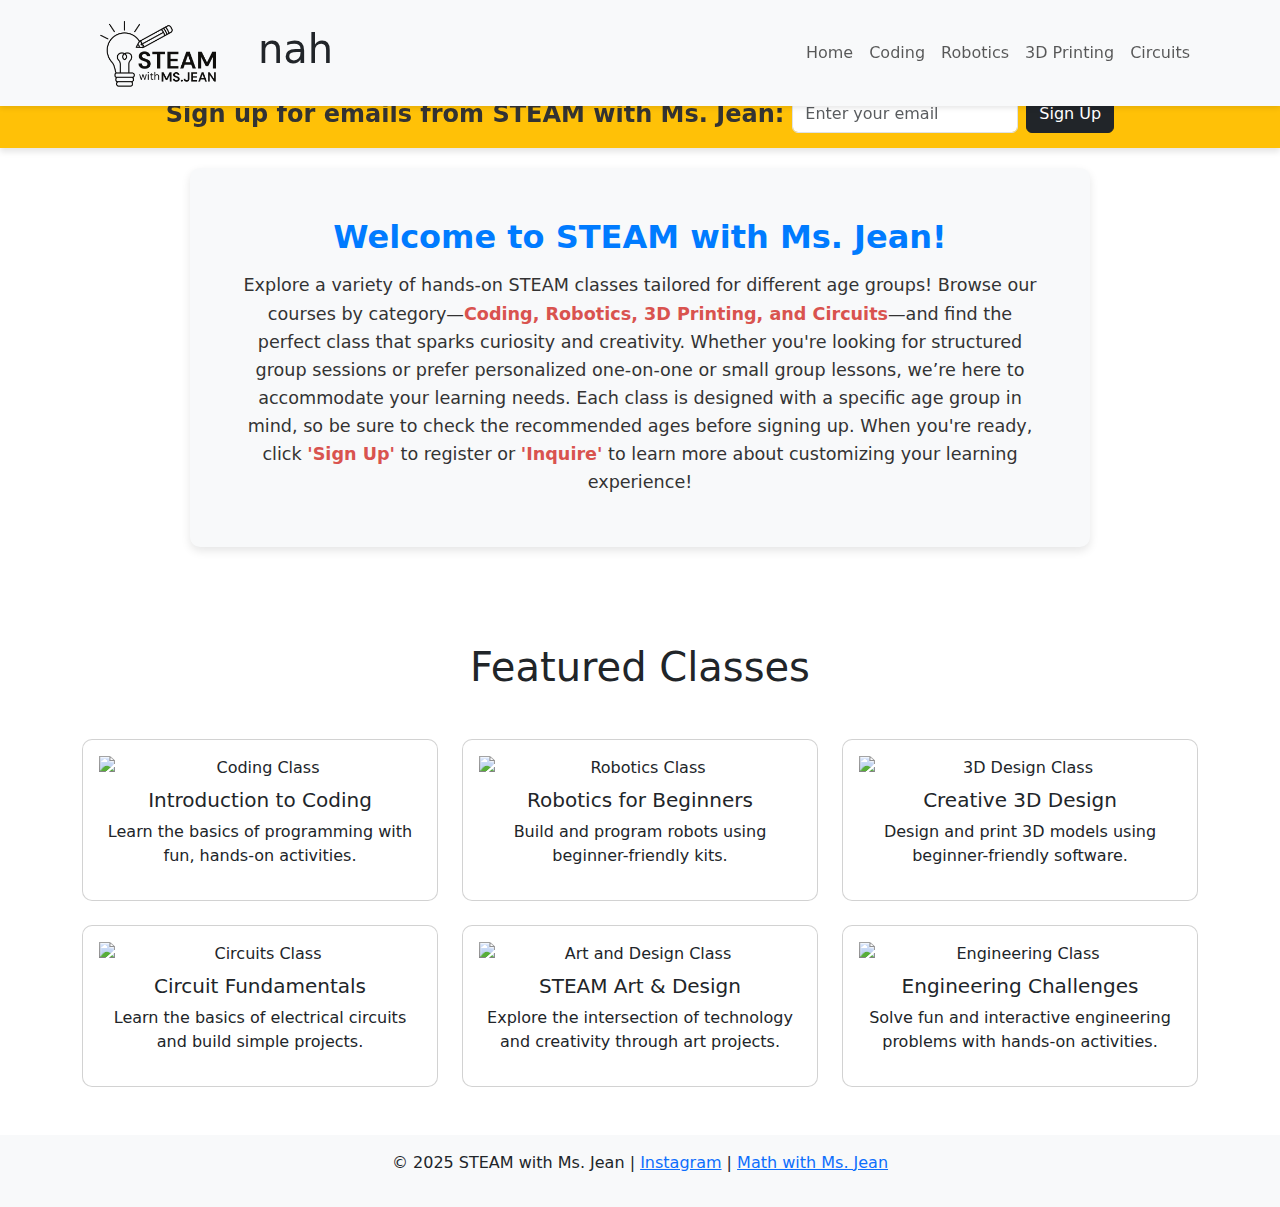
==== index.html @ 0a2242c1 "Update index.html" ====
<!DOCTYPE html>
<html lang="en">
<head>
    <meta charset="UTF-8">
    <meta name="viewport" content="width=device-width, initial-scale=1.0">
    <title>STEAM with Ms. Jean</title>
    <link href="https://cdn.jsdelivr.net/npm/bootstrap@5.3.3/dist/css/bootstrap.min.css" rel="stylesheet">
    <link rel="stylesheet" href="style.css">
    <script src="https://code.jquery.com/jquery-3.6.0.min.js"></script>
    
    <style>
        .card { height: 100%; display: flex; flex-direction: column; cursor: pointer; }
        .card img { max-height: 200px; object-fit: cover; }
        .popup-overlay { display: none; position: fixed; top: 0; left: 0; width: 100%; height: 100%; background: rgba(0,0,0,0.5); z-index: 9; }
        .popup { display: none; position: fixed; top: 50%; left: 50%; transform: translate(-50%, -50%); background: white; padding: 20px; box-shadow: 0px 0px 10px rgba(0,0,0,0.5); z-index: 10; width: 80%; max-width: 500px; }
        .popup-content { text-align: center; }
        .close { cursor: pointer; float: right; font-size: 20px; font-weight: bold; }
    </style>
</head>
<body>
    <!-- Navbar -->
    <nav class="navbar navbar-expand-lg navbar-light bg-light fixed-top">
        <div class="container">
            <a class="navbar-brand" href="index.html">
                <img src="logo.png" alt="STEAM with Ms. Jean" height="80">
            </a>
            <h1> nah </h1>
            <button class="navbar-toggler" type="button" data-bs-toggle="collapse" data-bs-target="#navbarNav">
                <span class="navbar-toggler-icon"></span>
            </button>
            <div class="collapse navbar-collapse" id="navbarNav">
                <ul class="navbar-nav ms-auto">
                    <li class="nav-item"><a class="nav-link" href="index.html">Home</a></li>
                    <li class="nav-item"><a class="nav-link" href="coding.html">Coding</a></li>
                    <li class="nav-item"><a class="nav-link" href="robotics.html">Robotics</a></li>
                    <li class="nav-item"><a class="nav-link" href="3dprinting.html">3D Printing</a></li>
                    <li class="nav-item"><a class="nav-link" href="circuits.html">Circuits</a></li>
                </ul>
            </div>
        </div>
    </nav>

    <!-- Email Signup Section (Fixed Below Navbar) -->
    <section class="email-signup">
        <form class="d-flex align-items-center justify-content-center" id="email-signup-form">
            <label for="email-signup" class="me-2 fw-bold fs-4">
                Sign up for emails from STEAM with Ms. Jean:
            </label>
            <input type="email" id="email-signup" name="email" class="form-control w-auto" placeholder="Enter your email" required>
            <button type="submit" class="btn btn-dark ms-2">Sign Up</button>
        </form>
    </section>


    <!-- Success Popup -->
    <div id="success-popup-overlay" class="success-popup-overlay" onclick="closeSuccessPopup()"></div>
    <div id="success-popup" class="success-popup">
        <span class="close" onclick="closeSuccessPopup()">&times;</span>
        <h2>Thank You!</h2>
        <p>You have successfully signed up to our email list!</p>
        <button class="btn btn-primary" onclick="closeSuccessPopup()">Close</button>
    </div>

    <script>
        document.getElementById("email-signup-form").addEventListener("submit", function(event) {
            event.preventDefault(); // Prevents the form from redirecting
            var email = document.getElementById("email-signup").value;
            
            fetch('https://script.google.com/macros/s/AKfycbwrTjbBJKhfca2lsmi0JwTYfwfTXOrFAAmuNQgxgPabuln7SYSpmkucAtiOa11euy8/exec', {
                method: 'POST',
                headers: { 'Content-Type': 'application/x-www-form-urlencoded' },
                body: 'email=' + encodeURIComponent(email)
            }).then(response => {
                if (response.ok) {
                    document.getElementById("success-popup-overlay").style.display = "block";
                    document.getElementById("success-popup").style.display = "block";
                }
            }).catch(error => console.error('Error:', error));
        });
        
        function closeSuccessPopup() {
            document.getElementById("success-popup").style.display = "none";
            document.getElementById("success-popup-overlay").style.display = "none";
        }
    </script>

    <!-- Landing Page Description -->
    <section class="landing-description container mt-5">
        <div class="text-center">
            <h2>Welcome to STEAM with Ms. Jean!</h2>
            <p>
                Explore a variety of hands-on STEAM classes tailored for different age groups! Browse our courses by category—<strong>Coding, Robotics, 3D Printing, and Circuits</strong>—and find the perfect class that sparks curiosity and creativity. Whether you're looking for structured group sessions or prefer personalized one-on-one or small group lessons, we’re here to accommodate your learning needs. Each class is designed with a specific age group in mind, so be sure to check the recommended ages before signing up. When you're ready, click <strong>'Sign Up'</strong> to register or <strong>'Inquire'</strong> to learn more about customizing your learning experience!
            </p>
        </div>
    </section>


    <!-- Page Title -->
    <section class="container mt-5 pt-5">
        <h1 class="text-center mb-4">Featured Classes</h1>
    </section>


    
    <!-- Class Grid -->
    <section class="container my-5">
        <div class="row g-4">
            <div class="col-md-4 col-sm-6" onclick="openPopup('Introduction to Coding', 'This is more detailed description of the class. Learn the basics of programming in Python with fun, hands-on projects.')">
                <div class="card p-3 text-center">
                    <img src="https://cms-assets.themuse.com/media/lead/01212022-1047259374-coding-classes_scanrail.jpg" class="img-fluid" alt="Coding Class">
                    <h5 class="mt-2">Introduction to Coding</h5>
                    <p>Learn the basics of programming with fun, hands-on activities.</p>
                </div>
            </div>
            <div class="col-md-4 col-sm-6" onclick="openPopup('Robotics for Beginners', 'Build and program robots using beginner-friendly kits.')">
                <div class="card p-3 text-center">
                    <img src="https://encrypted-tbn0.gstatic.com/images?q=tbn:ANd9GcSp_hdcTrM_BbZnil28zVMTRcQUG91WDv8ylg&s" class="img-fluid" alt="Robotics Class">
                    <h5 class="mt-2">Robotics for Beginners</h5>
                    <p>Build and program robots using beginner-friendly kits.</p>
                </div>
            </div>
            <div class="col-md-4 col-sm-6" onclick="openPopup('Creative 3D Design', 'Design and print 3D models using beginner-friendly software.')">
                <div class="card p-3 text-center">
                    <img src="https://vivaldi.com/wp-content/uploads/2017/06/ndc-workshop-3d.jpg" class="img-fluid" alt="3D Design Class">
                    <h5 class="mt-2">Creative 3D Design</h5>
                    <p>Design and print 3D models using beginner-friendly software.</p>
                </div>
            </div>
            <div class="col-md-4 col-sm-6" onclick="openPopup('Circuit Fundamentals', 'Learn the basics of electrical circuits and build simple projects.')">
                <div class="card p-3 text-center">
                    <img src="https://cdn.britannica.com/42/100742-004-9C5F5E40.jpg" class="img-fluid" alt="Circuits Class">
                    <h5 class="mt-2">Circuit Fundamentals</h5>
                    <p>Learn the basics of electrical circuits and build simple projects.</p>
                </div>
            </div>
            <div class="col-md-4 col-sm-6" onclick="openPopup('STEAM Art & Design', 'Explore the intersection of technology and creativity through art projects.')">
                <div class="card p-3 text-center">
                    <img src="https://innovationkidslab.com/wp-content/uploads/2015/04/artbot_fb_sm_size.jpg" class="img-fluid" alt="Art and Design Class">
                    <h5 class="mt-2">STEAM Art & Design</h5>
                    <p>Explore the intersection of technology and creativity through art projects.</p>
                </div>
            </div>
            <div class="col-md-4 col-sm-6" onclick="openPopup('Engineering Challenges', 'Solve fun and interactive engineering problems with hands-on activities.')">
                <div class="card p-3 text-center">
                    <img src="https://cambridgedaymediafiles.s3.amazonaws.com/public_html/wp-content/uploads/2018/09/27175850/090118i-Engineering-is-Elementary.jpg" class="img-fluid" alt="Engineering Class">
                    <h5 class="mt-2">Engineering Challenges</h5>
                    <p>Solve fun and interactive engineering problems with hands-on activities.</p>
                </div>
            </div>
        </div>
    </section>
    <!-- Footer -->
    <footer class="text-center py-3 bg-light">
        <p>&copy; 2025 STEAM with Ms. Jean | <a href="https://www.instagram.com/mathwithmsjean/">Instagram</a> | <a href="https://mathwithmsjean.org">Math with Ms. Jean</a></p>
    </footer>
    
    <!-- Class Details Popup -->
    <div id="class-popup-overlay" class="popup-overlay" onclick="closePopup()"></div>
    <div id="class-popup" class="popup">
        <span class="close" onclick="closePopup()">&times;</span>
        <h2 id="popup-title"></h2>
        <p id="popup-description"></p>
        <button class="btn btn-primary" onclick="window.location.href='signup.html'">Sign Up</button>
    </div>

    <script src="script.js"></script>

</body>
</html>
---- style.css ----
/* ========================= */
/* GLOBAL STYLES */
/* ========================= */

/* Ensure content is pushed down below navbar */
body {
    padding-top: 100px; /* Adjust based on navbar height */
}

/* ========================= */
/* NAVBAR */
/* ========================= */

.navbar-brand img {
    max-height: 80px; /* Adjust logo size as needed */
    width: auto;
}

/* ========================= */
/* BUTTON STYLES */
/* ========================= */

.btn-primary {
    background-color: #007bff;
    border: none;
}

.btn-primary:hover {
    background-color: #0056b3;
}

/* ========================= */
/* CARD STYLES */
/* ========================= */

.card {
    border-radius: 10px;
}

/* ========================= */
/* EMAIL SIGNUP POPUP */
/* ========================= */

/* Hide success popup by default */
.success-popup-overlay,
.success-popup {
    display: none;
}

/* Overlay background */
.success-popup-overlay {
    position: fixed;
    top: 0;
    left: 0;
    width: 100%;
    height: 100%;
    background: rgba(0, 0, 0, 0.5);
    z-index: 999;
}

/* Popup window */
.success-popup {
    position: fixed;
    top: 50%;
    left: 50%;
    transform: translate(-50%, -50%);
    background: #fff;
    padding: 20px;
    border-radius: 8px;
    z-index: 1000;
    box-shadow: 0 2px 10px rgba(0, 0, 0, 0.1);
    text-align: center; /* Centers text content */
}

/* Center "Close" button */
.success-popup button {
    display: block;
    margin: 10px auto;
}

/* ========================= */
/* FIXED NAVBAR */
/* ========================= */

.navbar {
    position: fixed;
    top: 0;
    left: 0;
    width: 100%;
    z-index: 1050; /* Higher z-index to stay above everything */
    background: #fff; /* Ensures navbar is visible */
    box-shadow: 0px 2px 5px rgba(0, 0, 0, 0.1); /* Subtle shadow */
}

/* ========================= */
/* FIXED EMAIL SIGNUP BAND BELOW NAVBAR */
/* ========================= */

.email-signup {
    position: fixed;
    top: 80px; /* Adjust based on navbar height */
    left: 0;
    width: 100%;
    background: #ffc107; /* Bootstrap warning yellow */
    color: #333;
    text-align: center;
    padding: 15px 0; /* Adjust padding for better spacing */
    z-index: 1040; /* Slightly lower than navbar */
    box-shadow: 0px 4px 6px rgba(0, 0, 0, 0.1); /* Light shadow for depth */
}

/* Ensure content does not get hidden behind navbar and email band */
body {
    padding-top: 120px; /* Adjust this to fit both the navbar and signup band */
}



/* ========================= */
/* CLASS DETAILS POPUP */
/* ========================= */

/* Hide popups by default */
.popup-overlay {
    display: none;
    position: fixed;
    top: 0;
    left: 0;
    width: 100%;
    height: 100%;
    background: rgba(0, 0, 0, 0.5);
    z-index: 999;
}

/* Popup container */
.popup {
    display: none;
    position: fixed;
    top: 50%;
    left: 50%;
    transform: translate(-50%, -50%);
    background: white;
    padding: 30px;
    border-radius: 10px;
    z-index: 1000;
    box-shadow: 0px 5px 15px rgba(0, 0, 0, 0.3);
    width: 80%;
    max-width: 600px;
    text-align: center;
}

/* Popup heading */
.popup h2 {
    margin-bottom: 15px;
}

/* Popup paragraphs */
.popup p {
    margin-bottom: 20px;
}

/* Popup close button */
.popup .close {
    position: absolute;
    top: 10px;
    right: 15px;
    font-size: 24px;
    cursor: pointer;
}

/* ========================= */
/* LANDING PAGE DESCRIPTION */
/* ========================= */

.landing-description {
    background: #f8f9fa; /* Light gray background for subtle contrast */
    padding: 50px 20px; /* Adds space around the content */
    border-radius: 10px; /* Rounded corners for a softer look */
    box-shadow: 0 4px 10px rgba(0, 0, 0, 0.1); /* Light shadow for depth */
    text-align: center; /* Centers the text */
    max-width: 900px; /* Prevents it from getting too wide */
    margin: 0 auto; /* Centers it horizontally */
}

.landing-description h2 {
    font-size: 2rem; /* Larger and more prominent heading */
    font-weight: bold;
    color: #007bff; /* Bootstrap primary blue */
    margin-bottom: 15px; /* Adds spacing between title and paragraph */
}

.landing-description p {
    font-size: 1.1rem; /* Slightly larger text for readability */
    color: #333; /* Darker text for better contrast */
    line-height: 1.6; /* Increases spacing between lines */
    max-width: 800px; /* Restricts width for better readability */
    margin: 0 auto; /* Centers paragraph inside the container */
}

/* Highlighted Words */
.landing-description strong {
    color: #d9534f; /* Bootstrap 'danger' red for emphasis */
}
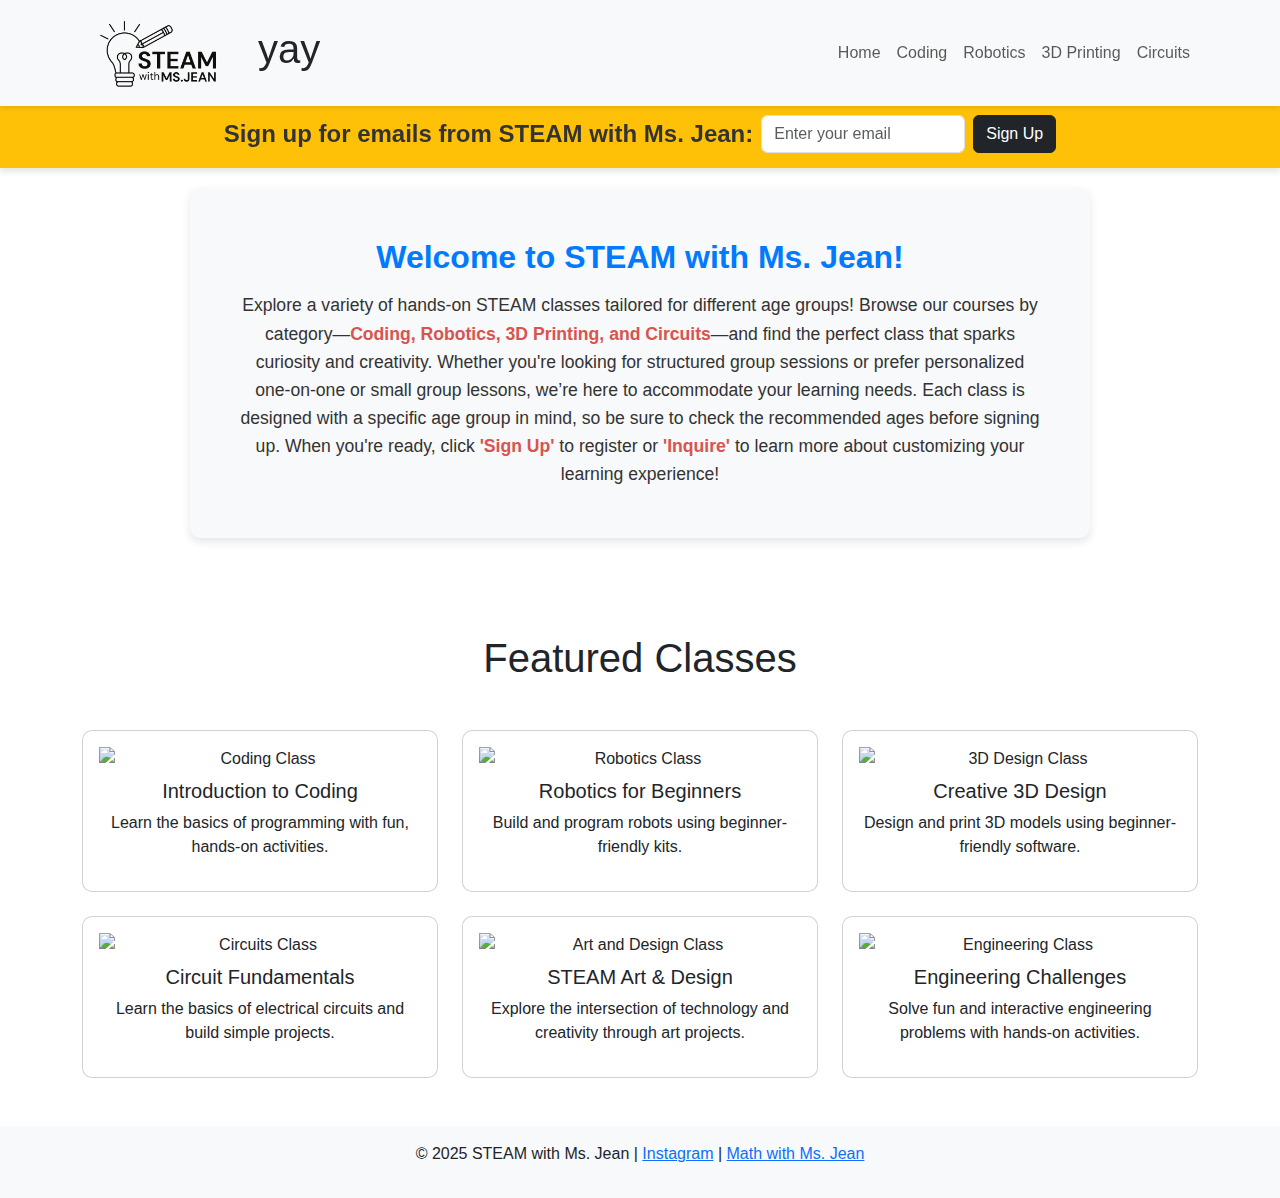
==== commit 6bd17a6b: "Update index.html" ====
--- a/index.html
+++ b/index.html
@@ -7,15 +7,6 @@
     <link href="https://cdn.jsdelivr.net/npm/bootstrap@5.3.3/dist/css/bootstrap.min.css" rel="stylesheet">
     <link rel="stylesheet" href="style.css">
     <script src="https://code.jquery.com/jquery-3.6.0.min.js"></script>
-    
-    <style>
-        .card { height: 100%; display: flex; flex-direction: column; cursor: pointer; }
-        .card img { max-height: 200px; object-fit: cover; }
-        .popup-overlay { display: none; position: fixed; top: 0; left: 0; width: 100%; height: 100%; background: rgba(0,0,0,0.5); z-index: 9; }
-        .popup { display: none; position: fixed; top: 50%; left: 50%; transform: translate(-50%, -50%); background: white; padding: 20px; box-shadow: 0px 0px 10px rgba(0,0,0,0.5); z-index: 10; width: 80%; max-width: 500px; }
-        .popup-content { text-align: center; }
-        .close { cursor: pointer; float: right; font-size: 20px; font-weight: bold; }
-    </style>
 </head>
 <body>
     <!-- Navbar -->
@@ -24,7 +15,7 @@
             <a class="navbar-brand" href="index.html">
                 <img src="logo.png" alt="STEAM with Ms. Jean" height="80">
             </a>
-            <h1> nah </h1>
+            <h1> yay </h1>
             <button class="navbar-toggler" type="button" data-bs-toggle="collapse" data-bs-target="#navbarNav">
                 <span class="navbar-toggler-icon"></span>
             </button>
--- a/style.css
+++ b/style.css
@@ -5,6 +5,7 @@
 /* Ensure content is pushed down below navbar */
 body {
     padding-top: 100px; /* Adjust based on navbar height */
+    font-family: Helvetica;
 }
 
 /* ========================= */
@@ -98,7 +99,7 @@
 
 .email-signup {
     position: fixed;
-    top: 80px; /* Adjust based on navbar height */
+    top: 100px; /* Adjust based on navbar height */
     left: 0;
     width: 100%;
     background: #ffc107; /* Bootstrap warning yellow */
@@ -111,7 +112,7 @@
 
 /* Ensure content does not get hidden behind navbar and email band */
 body {
-    padding-top: 120px; /* Adjust this to fit both the navbar and signup band */
+    padding-top: 140px; /* Adjust this to fit both the navbar and signup band */
 }
 
 
@@ -202,3 +203,58 @@
     color: #d9534f; /* Bootstrap 'danger' red for emphasis */
 }
 
+/* ========================= */
+/* CLASS CARDS */
+/* ========================= */
+
+.card { 
+    height: 100%; 
+    display: flex; 
+    flex-direction: column; 
+    cursor: pointer; 
+}
+
+.card img { 
+    max-height: 200px; 
+    object-fit: cover; 
+}
+
+/* ========================= */
+/* CLASS DETAILS POPUP */
+/* ========================= */
+
+.popup-overlay { 
+    display: none; 
+    position: fixed; 
+    top: 0; 
+    left: 0; 
+    width: 100%; 
+    height: 100%; 
+    background: rgba(0,0,0,0.5); 
+    z-index: 999; 
+}
+
+.popup { 
+    display: none; 
+    position: fixed; 
+    top: 50%; 
+    left: 50%; 
+    transform: translate(-50%, -50%); 
+    background: white; 
+    padding: 20px; 
+    box-shadow: 0px 0px 10px rgba(0,0,0,0.5); 
+    z-index: 1000; 
+    width: 80%; 
+    max-width: 500px; 
+}
+
+.popup-content { 
+    text-align: center; 
+}
+
+.popup .close { 
+    cursor: pointer; 
+    float: right; 
+    font-size: 20px; 
+    font-weight: bold; 
+}
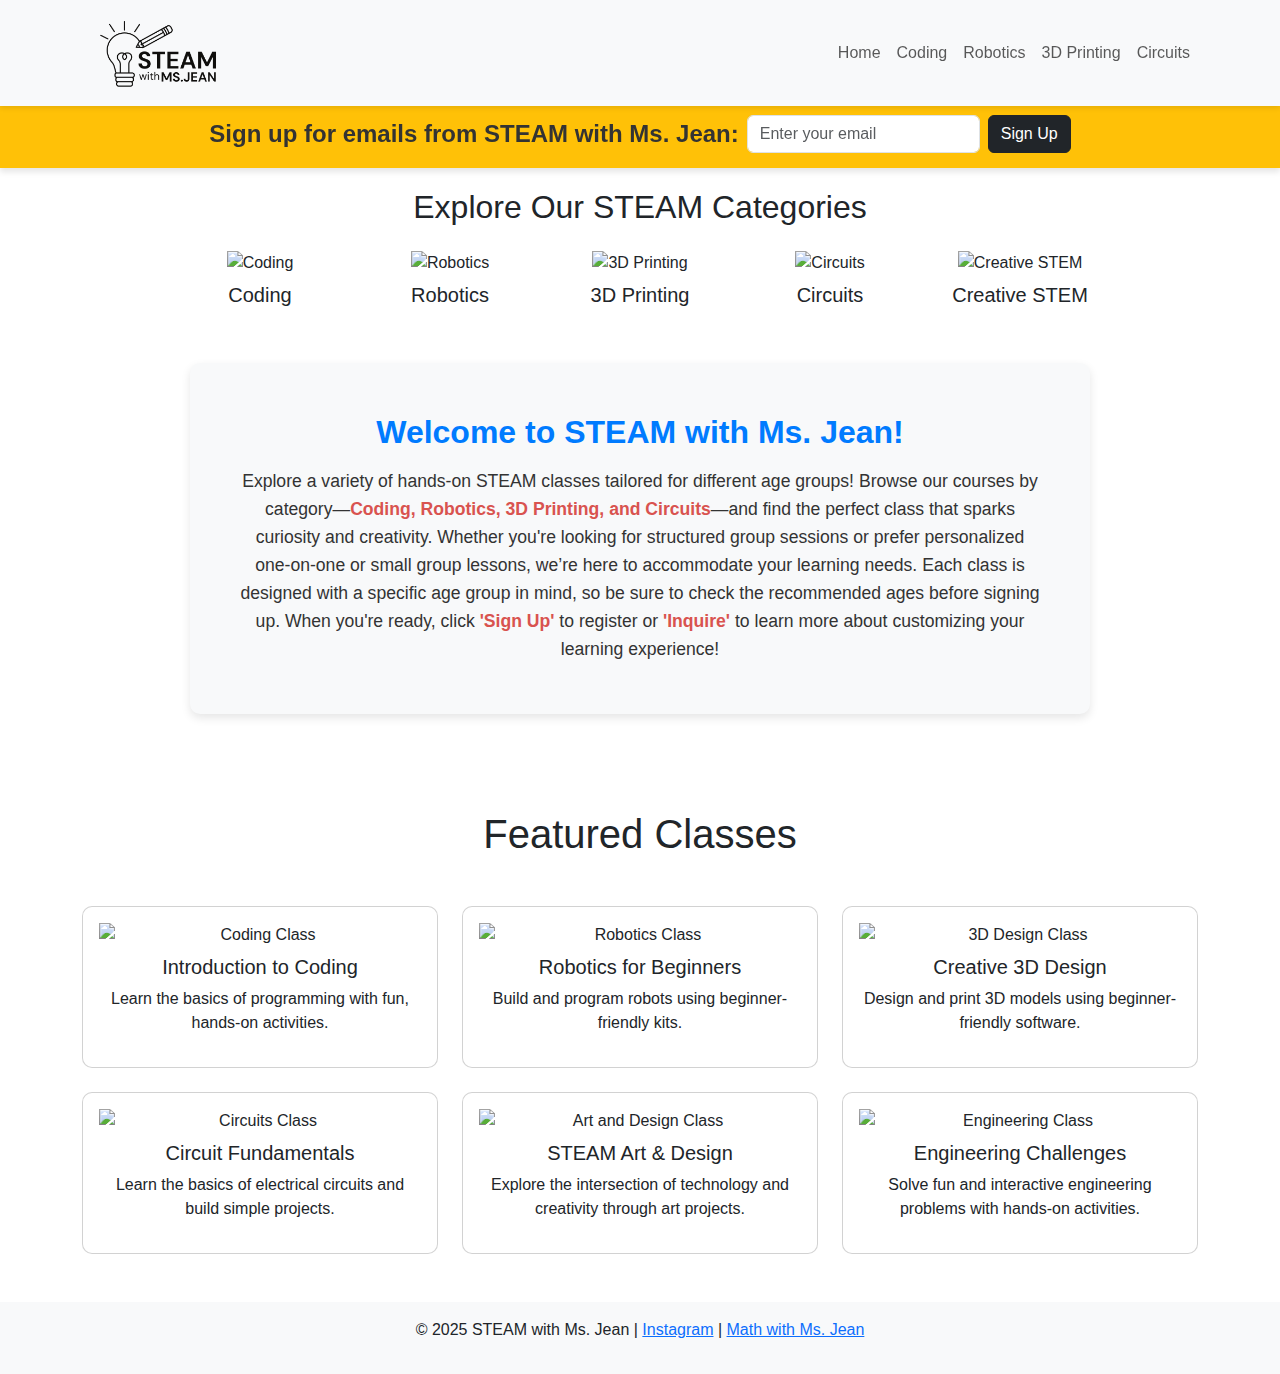
==== commit f5f700b7: "Update index.html" ====
--- a/index.html
+++ b/index.html
@@ -15,7 +15,7 @@
             <a class="navbar-brand" href="index.html">
                 <img src="logo.png" alt="STEAM with Ms. Jean" height="80">
             </a>
-            <h1> yay </h1>
+        
             <button class="navbar-toggler" type="button" data-bs-toggle="collapse" data-bs-target="#navbarNav">
                 <span class="navbar-toggler-icon"></span>
             </button>
@@ -75,6 +75,54 @@
         }
     </script>
 
+    <!-- Featured Categories Section -->
+<section class="container my-5">
+    <h2 class="text-center mb-4">Explore Our STEAM Categories</h2>
+    <div class="row g-4 justify-content-center">
+        <!-- Coding -->
+        <div class="col-md-2 col-sm-6">
+            <div class="category-card text-center">
+                <img src="coding-icon.png" alt="Coding" class="category-icon">
+                <h5 class="mt-2">Coding</h5>
+            </div>
+        </div>
+
+        <!-- Robotics -->
+        <div class="col-md-2 col-sm-6">
+            <div class="category-card text-center">
+                <img src="robotics-icon.png" alt="Robotics" class="category-icon">
+                <h5 class="mt-2">Robotics</h5>
+            </div>
+        </div>
+
+        <!-- 3D Printing -->
+        <div class="col-md-2 col-sm-6">
+            <div class="category-card text-center">
+                <img src="3dprinting-icon.png" alt="3D Printing" class="category-icon">
+                <h5 class="mt-2">3D Printing</h5>
+            </div>
+        </div>
+
+        <!-- Circuits -->
+        <div class="col-md-2 col-sm-6">
+            <div class="category-card text-center">
+                <img src="circuits-icon.png" alt="Circuits" class="category-icon">
+                <h5 class="mt-2">Circuits</h5>
+            </div>
+        </div>
+
+        <!-- Creative STEM -->
+        <div class="col-md-2 col-sm-6">
+            <div class="category-card text-center">
+                <img src="stem-icon.png" alt="Creative STEM" class="category-icon">
+                <h5 class="mt-2">Creative STEM</h5>
+            </div>
+        </div>
+    </div>
+</section>
+
+
+    
     <!-- Landing Page Description -->
     <section class="landing-description container mt-5">
         <div class="text-center">
--- a/style.css
+++ b/style.css
@@ -5,7 +5,8 @@
 /* Ensure content is pushed down below navbar */
 body {
     padding-top: 100px; /* Adjust based on navbar height */
-    font-family: Helvetica;
+    font-family: "Proxima Nova", Helvetica;
+    font-size: 16px;
 }
 
 /* ========================= */
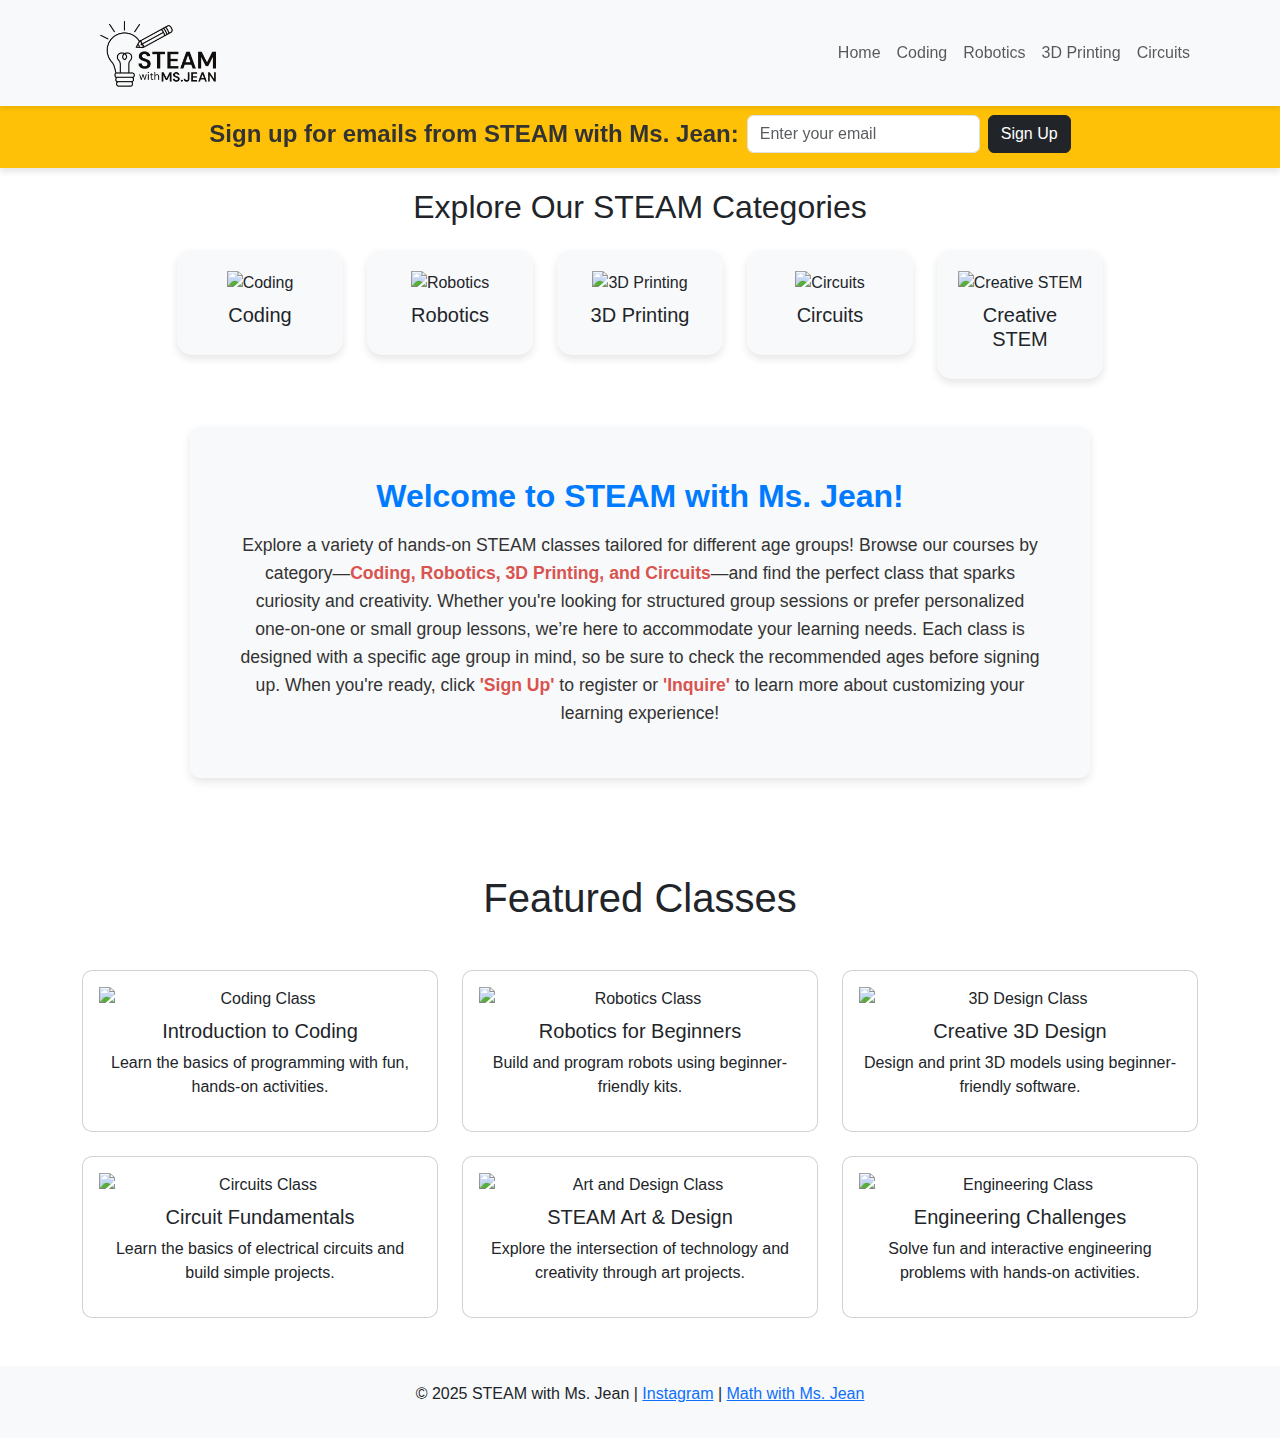
==== commit 498b2b26: "Update index.html" ====
--- a/index.html
+++ b/index.html
@@ -82,7 +82,7 @@
         <!-- Coding -->
         <div class="col-md-2 col-sm-6">
             <div class="category-card text-center">
-                <img src="coding-icon.png" alt="Coding" class="category-icon">
+                <img src="https://cms-assets.themuse.com/media/lead/01212022-1047259374-coding-classes_scanrail.jpg" alt="Coding" class="category-icon">
                 <h5 class="mt-2">Coding</h5>
             </div>
         </div>
@@ -90,7 +90,7 @@
         <!-- Robotics -->
         <div class="col-md-2 col-sm-6">
             <div class="category-card text-center">
-                <img src="robotics-icon.png" alt="Robotics" class="category-icon">
+                <img src="https://www.makewonder.com/wp-content/uploads/2023/09/girls_outside_dash.jpg" alt="Robotics" class="category-icon">
                 <h5 class="mt-2">Robotics</h5>
             </div>
         </div>
@@ -98,7 +98,7 @@
         <!-- 3D Printing -->
         <div class="col-md-2 col-sm-6">
             <div class="category-card text-center">
-                <img src="3dprinting-icon.png" alt="3D Printing" class="category-icon">
+                <img src="https://vivaldi.com/wp-content/uploads/2017/06/ndc-workshop-3d.jpg" alt="3D Printing" class="category-icon">
                 <h5 class="mt-2">3D Printing</h5>
             </div>
         </div>
@@ -106,7 +106,7 @@
         <!-- Circuits -->
         <div class="col-md-2 col-sm-6">
             <div class="category-card text-center">
-                <img src="circuits-icon.png" alt="Circuits" class="category-icon">
+                <img src="https://cdn.britannica.com/42/100742-004-9C5F5E40.jpg" alt="Circuits" class="category-icon">
                 <h5 class="mt-2">Circuits</h5>
             </div>
         </div>
@@ -114,7 +114,7 @@
         <!-- Creative STEM -->
         <div class="col-md-2 col-sm-6">
             <div class="category-card text-center">
-                <img src="stem-icon.png" alt="Creative STEM" class="category-icon">
+                <img src="https://ilove1stgrade.com/wp-content/uploads/2018/09/stemblog-1.png" alt="Creative STEM" class="category-icon">
                 <h5 class="mt-2">Creative STEM</h5>
             </div>
         </div>
--- a/style.css
+++ b/style.css
@@ -259,3 +259,23 @@
     font-size: 20px; 
     font-weight: bold; 
 }
+
+
+.category-card {
+    background: #f8f9fa; /* Light gray background */
+    padding: 20px;
+    border-radius: 15px; /* Rounded corners */
+    transition: 0.3s ease-in-out;
+    cursor: pointer;
+    box-shadow: 0 4px 8px rgba(0, 0, 0, 0.1);
+}
+
+.category-card:hover {
+    transform: scale(1.05);
+    background: #e9ecef; /* Slightly darker background on hover */
+}
+
+.category-icon {
+    width: 80px; /* Adjust icon size */
+    height: 80px;
+}
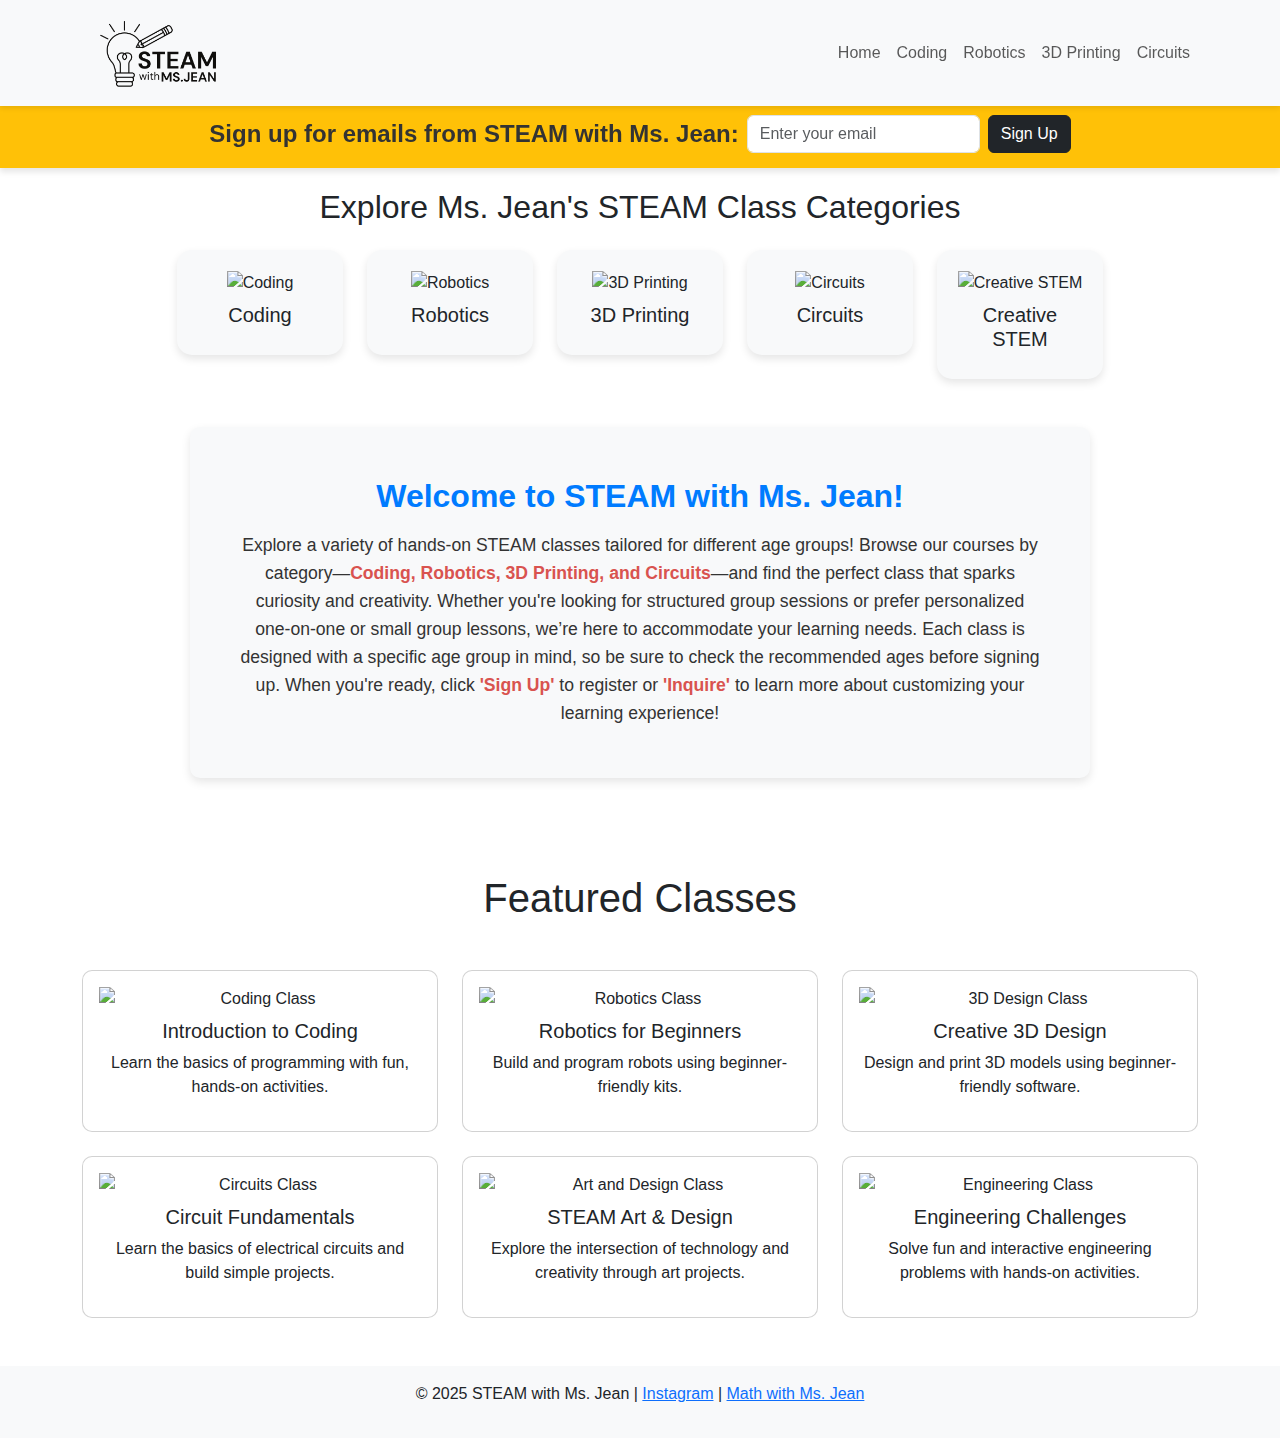
==== commit 09177b22: "Update index.html" ====
--- a/index.html
+++ b/index.html
@@ -77,7 +77,7 @@
 
     <!-- Featured Categories Section -->
 <section class="container my-5">
-    <h2 class="text-center mb-4">Explore Our STEAM Categories</h2>
+    <h2 class="text-center mb-4">Explore Ms. Jean's STEAM Class Categories</h2>
     <div class="row g-4 justify-content-center">
         <!-- Coding -->
         <div class="col-md-2 col-sm-6">
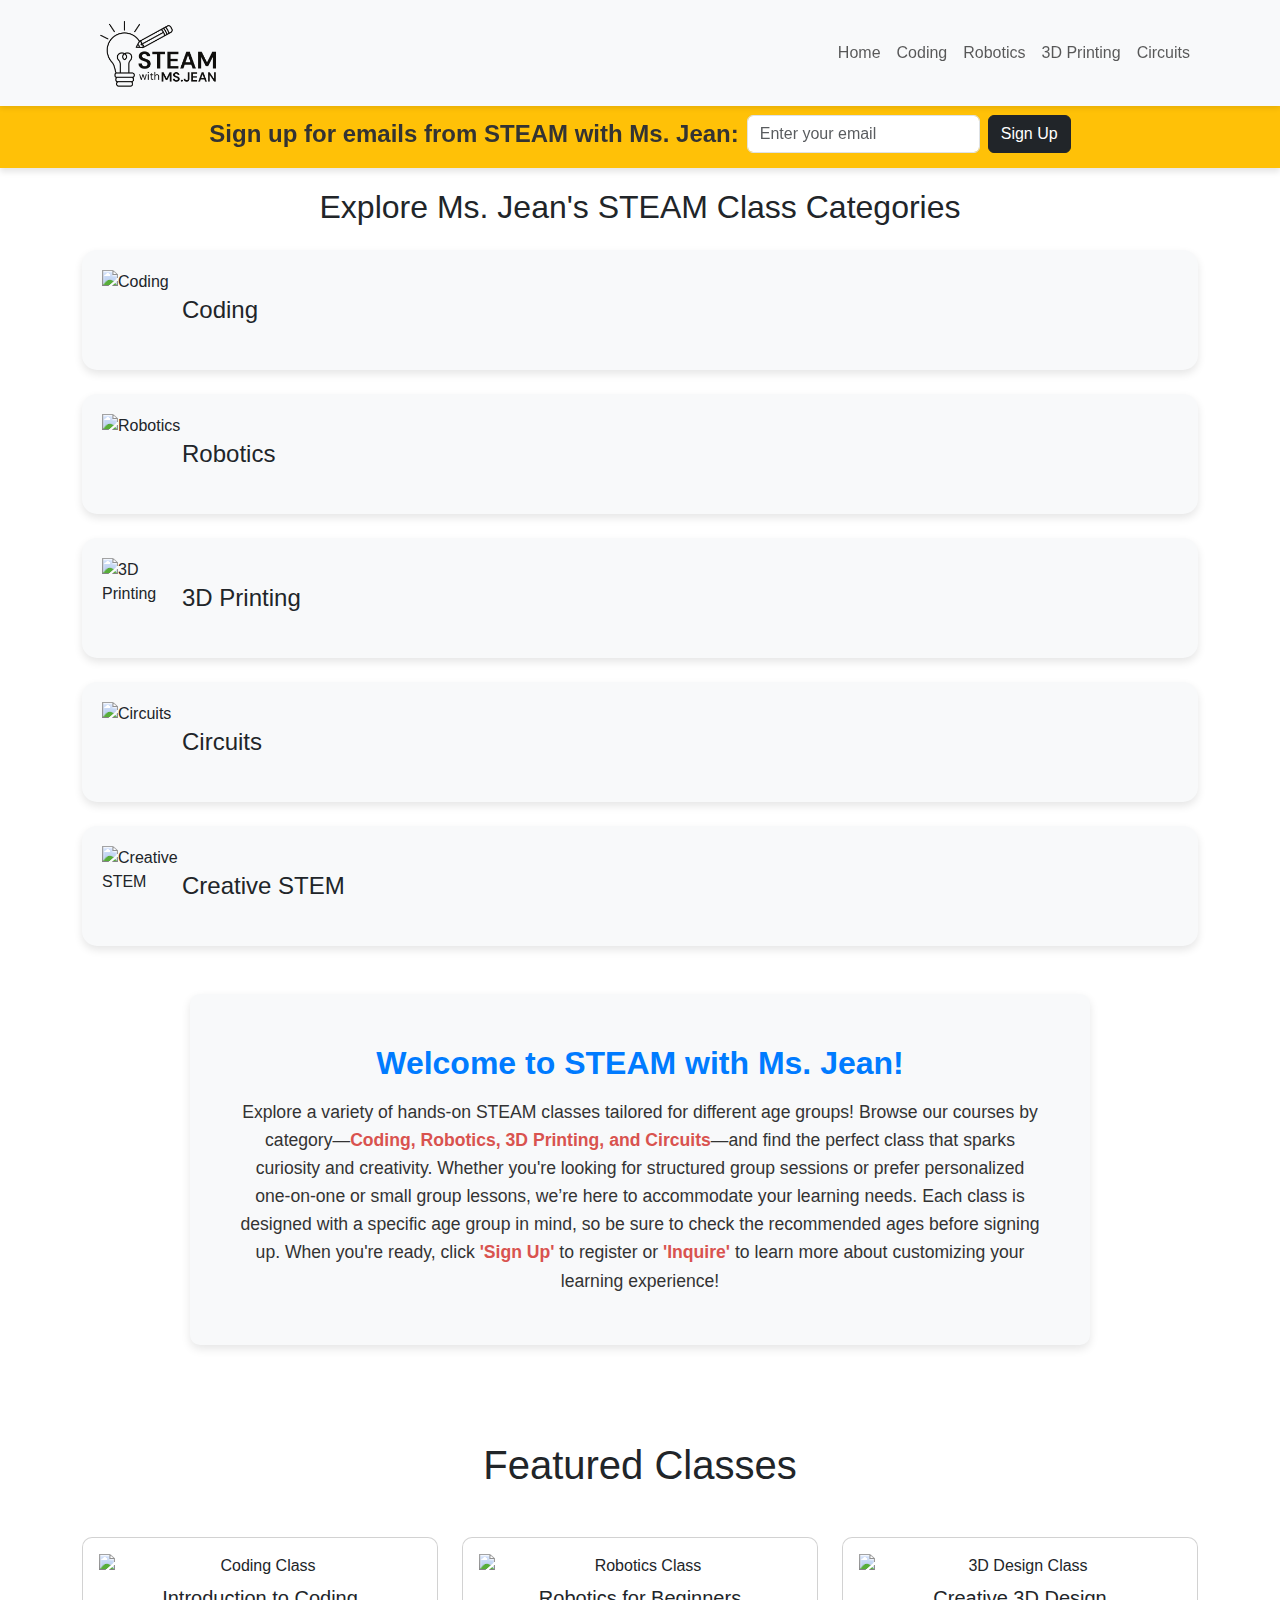
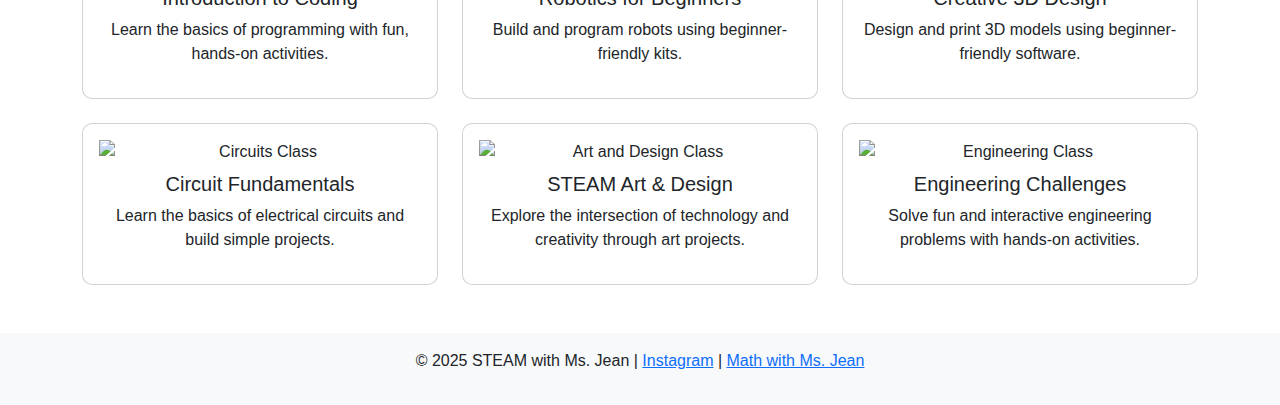
==== commit 73a231d7: "Update index.html" ====
--- a/index.html
+++ b/index.html
@@ -75,51 +75,52 @@
         }
     </script>
 
-    <!-- Featured Categories Section -->
+   <!-- Featured Categories Section -->
 <section class="container my-5">
     <h2 class="text-center mb-4">Explore Ms. Jean's STEAM Class Categories</h2>
-    <div class="row g-4 justify-content-center">
+    <div class="row g-4">
         <!-- Coding -->
-        <div class="col-md-2 col-sm-6">
-            <div class="category-card text-center">
+        <div class="col-12">
+            <div class="category-card d-flex align-items-center">
                 <img src="https://cms-assets.themuse.com/media/lead/01212022-1047259374-coding-classes_scanrail.jpg" alt="Coding" class="category-icon">
-                <h5 class="mt-2">Coding</h5>
+                <h4 class="mb-0">Coding</h4>
             </div>
         </div>
 
         <!-- Robotics -->
-        <div class="col-md-2 col-sm-6">
-            <div class="category-card text-center">
+        <div class="col-12">
+            <div class="category-card d-flex align-items-center">
                 <img src="https://www.makewonder.com/wp-content/uploads/2023/09/girls_outside_dash.jpg" alt="Robotics" class="category-icon">
-                <h5 class="mt-2">Robotics</h5>
+                <h4 class="mb-0">Robotics</h4>
             </div>
         </div>
 
         <!-- 3D Printing -->
-        <div class="col-md-2 col-sm-6">
-            <div class="category-card text-center">
+        <div class="col-12">
+            <div class="category-card d-flex align-items-center">
                 <img src="https://vivaldi.com/wp-content/uploads/2017/06/ndc-workshop-3d.jpg" alt="3D Printing" class="category-icon">
-                <h5 class="mt-2">3D Printing</h5>
+                <h4 class="mb-0">3D Printing</h4>
             </div>
         </div>
 
         <!-- Circuits -->
-        <div class="col-md-2 col-sm-6">
-            <div class="category-card text-center">
+        <div class="col-12">
+            <div class="category-card d-flex align-items-center">
                 <img src="https://cdn.britannica.com/42/100742-004-9C5F5E40.jpg" alt="Circuits" class="category-icon">
-                <h5 class="mt-2">Circuits</h5>
+                <h4 class="mb-0">Circuits</h4>
             </div>
         </div>
 
         <!-- Creative STEM -->
-        <div class="col-md-2 col-sm-6">
-            <div class="category-card text-center">
+        <div class="col-12">
+            <div class="category-card d-flex align-items-center">
                 <img src="https://ilove1stgrade.com/wp-content/uploads/2018/09/stemblog-1.png" alt="Creative STEM" class="category-icon">
-                <h5 class="mt-2">Creative STEM</h5>
+                <h4 class="mb-0">Creative STEM</h4>
             </div>
         </div>
     </div>
 </section>
+
 
 
     
--- a/style.css
+++ b/style.css
@@ -279,3 +279,23 @@
     width: 80px; /* Adjust icon size */
     height: 80px;
 }
+
+
+.category-card {
+    background: #f8f9fa; /* Light gray background */
+    padding: 20px;
+    border-radius: 15px; /* Rounded corners */
+    transition: 0.3s ease-in-out;
+    cursor: pointer;
+    box-shadow: 0 4px 8px rgba(0, 0, 0, 0.1);
+}
+
+.category-card:hover {
+    transform: scale(1.05);
+    background: #e9ecef; /* Slightly darker background on hover */
+}
+
+.category-icon {
+    width: 80px; /* Adjust icon size */
+    height: 80px;
+}
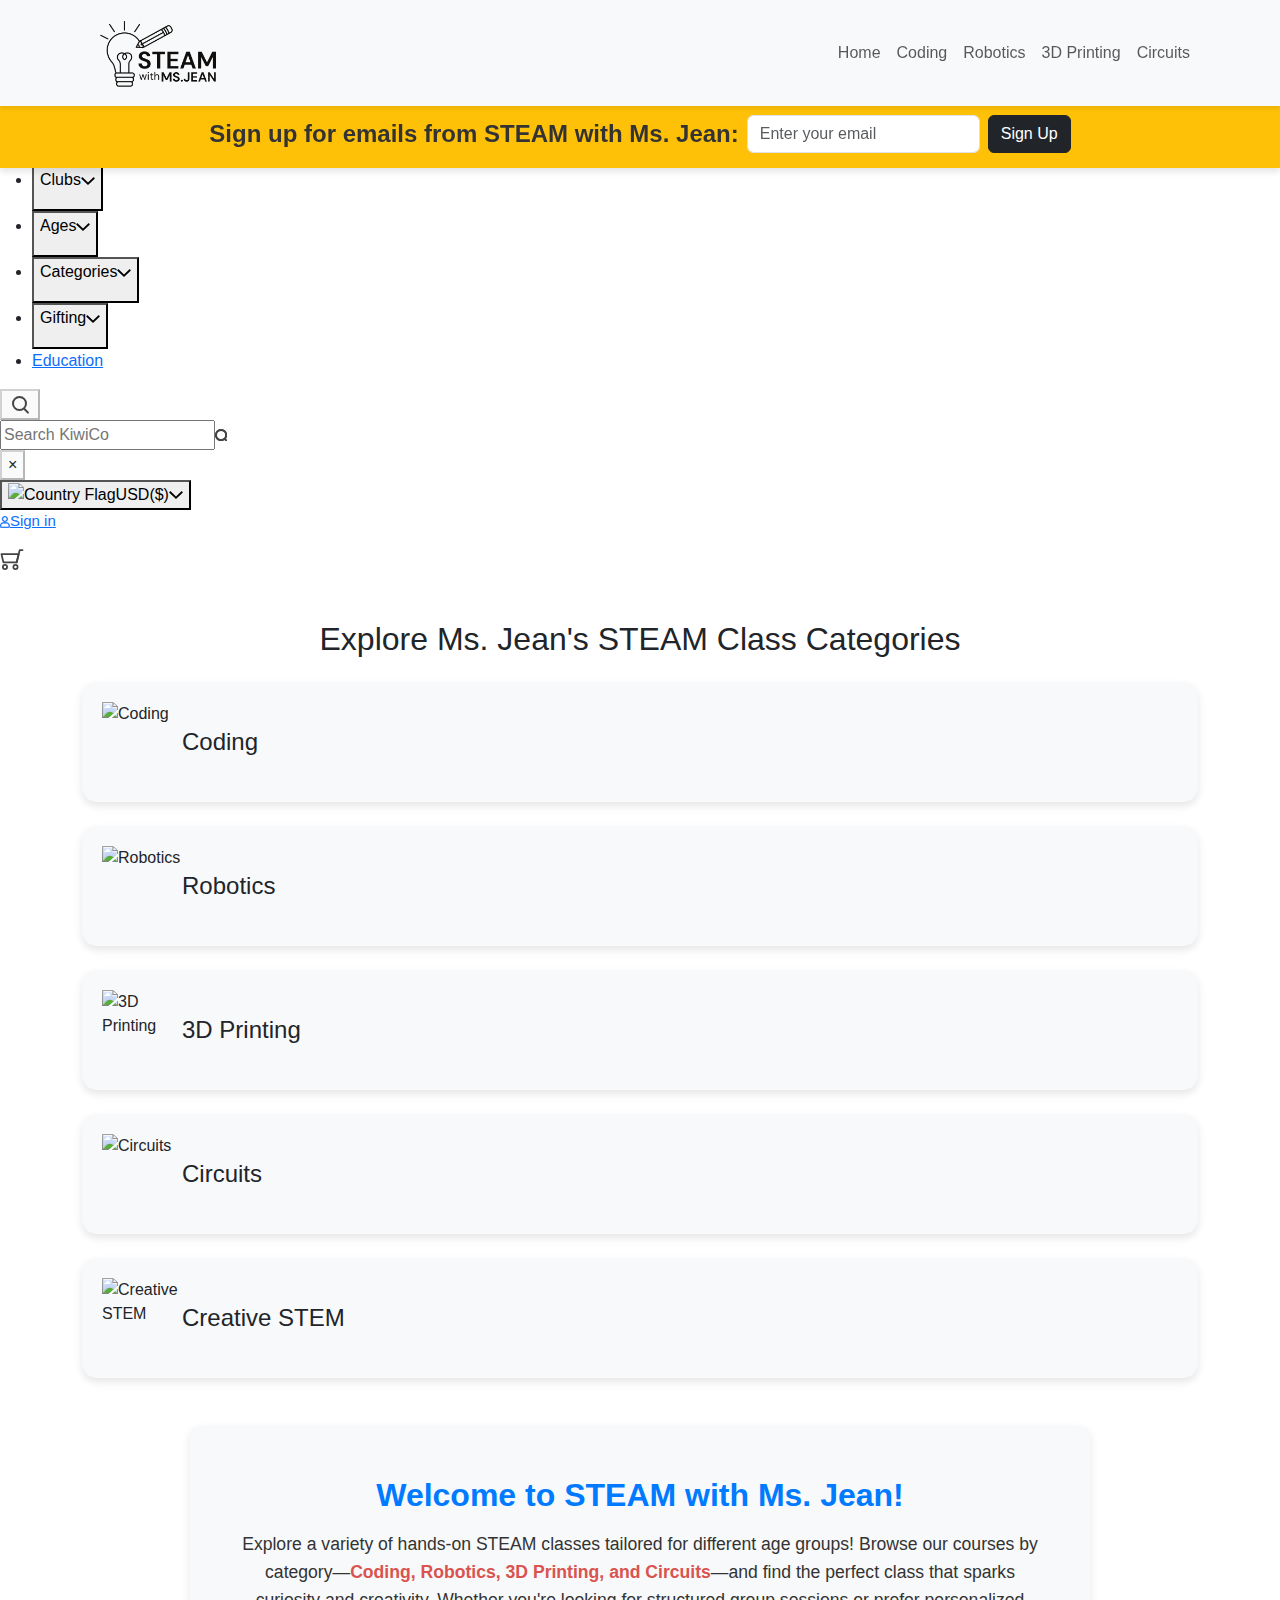
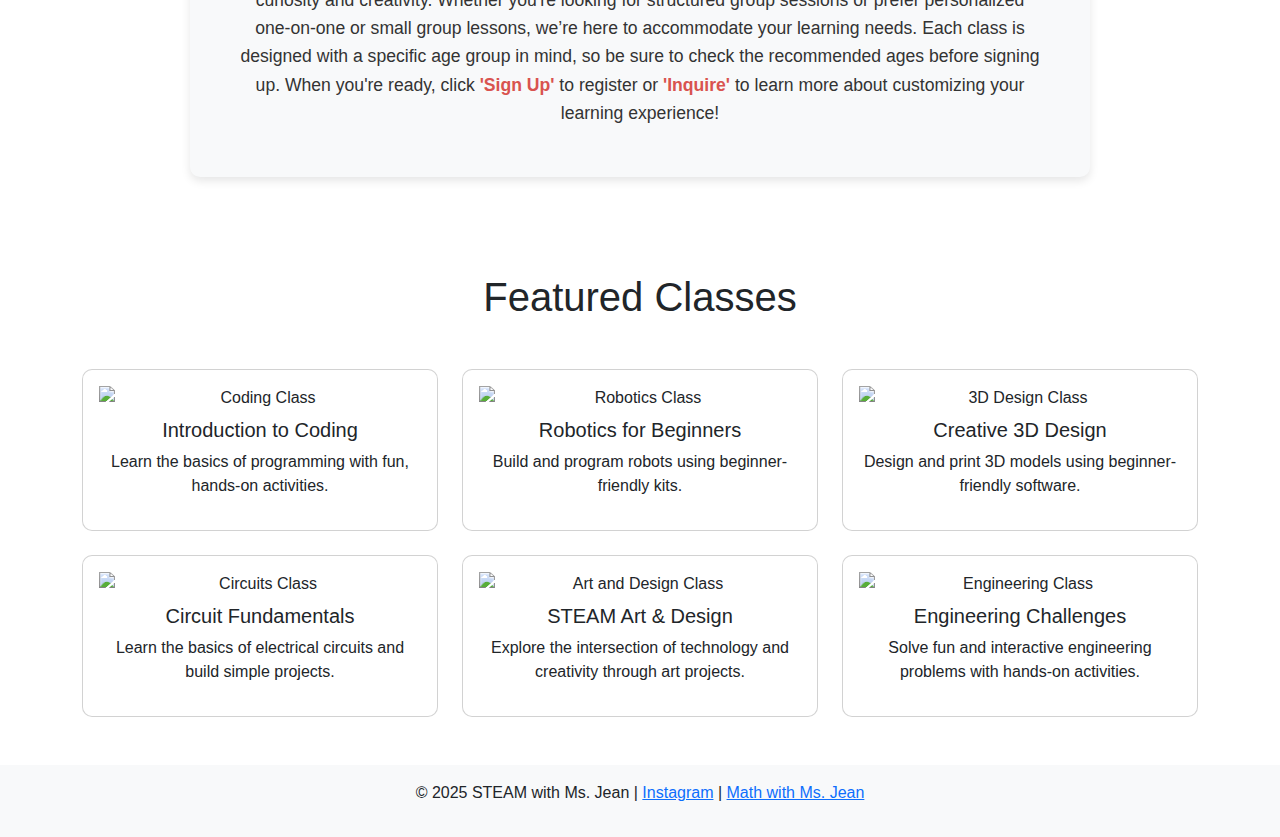
==== commit 624741c5: "Update index.html" ====
--- a/index.html
+++ b/index.html
@@ -9,6 +9,8 @@
     <script src="https://code.jquery.com/jquery-3.6.0.min.js"></script>
 </head>
 <body>
+
+    <nav id="universal-nav" role="banner" class="jsx-484116714 jsx-1110919725 nav nav--has-shadow nav--has-links "><div class="jsx-484116714 jsx-1110919725 nav__alignment nav__alignment--all"><div class="jsx-484116714 jsx-1110919725 nav__alignment"><div class="jsx-484116714 jsx-1110919725 nav__logo"><a class="jsx-484116714 jsx-1110919725 nav__logo-link" href="/"><img alt="KiwiCo, Inc." aria-label="KiwiCo, Inc." src="https://icdn.kiwico.com/site/search/kiwico-logo-horizontal.svg" class="jsx-484116714 jsx-1110919725 nav__logo-image"></a></div><ul class="jsx-484116714 jsx-1110919725 nav__desktop-links"><li class="jsx-484116714 jsx-1110919725"><button id="nav-dropdown-clubs" class="jsx-484116714 jsx-1110919725 nav__desktop-dropdown-trigger nav__desktop-dropdown-trigger--inactive"><p class="jsx-3273130957 jsx-2985952686 type type--color-default type-body type-body-d type--space-under-none type--lh-default type--align-left  type--block    type--sentence " style="color: currentcolor;">Clubs<span class="jsx-288d1d7bcfd32578 arrow arrow--down"><svg viewBox="0 0 14 8" version="1.1" xmlns="http://www.w3.org/2000/svg" height="8px" width="14px"><g class="arrow__path" transform="translate(-1.000000, -1.000000)" fill="currentColor" fill-rule="nonzero"><path d="M8,6.39074146 L13.4127089,1.36787198 C13.6151242,1.18003521 13.931486,1.19185346 14.1193228,1.39426878 C14.1282109,1.40384676 14.1367202,1.41376948 14.144831,1.42401407 L14.71306,2.14173263 C14.875043,2.34633012 14.8524393,2.64109373 14.6611549,2.81860124 L8,9 L1.33884507,2.81860124 C1.14756068,2.64109373 1.12495702,2.34633012 1.28694004,2.14173263 L1.85516901,1.42401407 C2.0265779,1.20751095 2.34104273,1.17095486 2.55754585,1.34236375 C2.56779044,1.35047456 2.57771316,1.35898383 2.58729114,1.36787198 L8,6.39074146 Z"></path></g></svg></span></p></button><div class="jsx-484116714 jsx-1110919725 nav__desktop-dropdown nav__desktop-dropdown--clubs nav__desktop-dropdown--closed"><div aria-hidden="true" class="rah-static rah-static--height-zero" style="height: 0px; overflow: hidden;"><div style="display: none;"><div class="jsx-484116714 jsx-1110919725"><div class="jsx-862453362"><ol class="jsx-862453362 clubs-grid"><li class="jsx-862453362"><a id="nav-link-panda" class="jsx-862453362 nav-link" href="/panda"><div class="jsx-2435486931 club club--outline"><div class="jsx-2435486931 club__logo"><img src="https://icdn.kiwico.com/logos/logo-panda-boxicon.svg" alt="null Crate Logo" height="30" width="30"></div><div class="jsx-2435486931 club__text"><p class="jsx-3273130957 jsx-2985952686 type type--color-default type-body type-body-d type--space-under-none type--lh-default type--align-left  type--block    type--sentence " style="font-weight: bold; font-size: 0.9375rem; line-height: 0.9375rem;">Panda Crate</p><p class="jsx-3273130957 jsx-2985952686 type type--color-secondary type-body type-body-S type--space-under-none type--lh-default type--align-left  type--block    type--sentence " style="line-height: 0.75rem;">Explore &amp; Discover</p></div><div class="jsx-2435486931 club__ages"><p class="jsx-3273130957 jsx-2985952686 type type--color-default type-body type-body-d type--space-under-none type--lh-default type--align-right  type--block    type--sentence "><span class="jsx-2435486931">0–36 months</span></p></div></div></a></li><li class="jsx-862453362"><a id="nav-link-sprout" class="jsx-862453362 nav-link" href="/sprout"><div class="jsx-2105605185 club club--outline"><div class="jsx-2105605185 club__logo"><svg width="30" height="30" viewBox="0 0 48 48" fill="none" xmlns="http://www.w3.org/2000/svg"><circle cx="24" cy="24" r="22.8" fill="white"></circle><path d="M24 0C10.783 0 0 10.831 0 23.9993C0 37.169 10.783 48 24 48C37.1701 48 48 37.2173 48 24.0007C47.9531 10.831 37.1701 0 24 0ZM39.0308 18.4657C38.1246 18.3704 36.6921 18.2267 34.6891 18.1314C33.1627 18.083 32.0175 18.1314 31.1583 18.2751C31.2067 18.3704 31.2067 18.4188 31.2536 18.5141C32.0645 20.7559 32.78 23.1429 32.9721 25.5285C33.258 28.8686 32.1612 32.3039 29.2507 34.1646C26.4838 35.9299 22.7609 36.2642 19.6598 35.1191C13.7903 32.9242 12.6935 26.1487 14.9354 20.948C15.6041 19.4686 16.4619 18.0375 17.2741 16.6065C18.2287 14.9364 19.0879 12.6945 20.8049 11.74C22.4266 10.8339 24.8137 10.7855 26.4354 11.7884C28.0102 12.7429 29.1554 14.2223 30.0146 15.844C34.0234 15.9393 39.2712 17.8 39.5102 17.8953C39.9867 18.0859 40.1788 18.1812 40.1304 18.3718C40.1304 18.6108 40.082 18.5624 39.0336 18.4671L39.0308 18.4657Z" fill="rgba(238, 193, 3, 1)"></path><path d="M26.0043 15.3163C25.7184 15.3646 25.4794 15.6975 25.5277 16.1271C25.5761 16.5083 25.862 16.7957 26.1963 16.7957C26.4822 16.7473 26.7212 16.4144 26.6729 15.9848C26.5776 15.5552 26.2916 15.2693 26.0043 15.3163Z" fill="rgba(238, 193, 3, 1)"></path></svg></div><div class="jsx-2105605185 club__text"><p class="jsx-3273130957 jsx-2985952686 type type--color-default type-body type-body-d type--space-under-none type--lh-default type--align-left  type--block    type--sentence " style="font-weight: bold; font-size: 0.9375rem; line-height: 0.9375rem;">KiwiCo Sprout</p><p class="jsx-3273130957 jsx-2985952686 type type--color-secondary type-body type-body-S type--space-under-none type--lh-default type--align-left  type--block    type--sentence " style="line-height: 0.75rem;">Play &amp; Learn</p></div><div class="jsx-2105605185 club__ages"><p class="jsx-3273130957 jsx-2985952686 type type--color-default type-body type-body-d type--space-under-none type--lh-default type--align-right  type--block    type--sentence "><span class="jsx-2105605185">Ages 3–5</span></p></div></div></a></li><li class="jsx-862453362"><a id="nav-link-labs" class="jsx-862453362 nav-link" href="/labs"><div class="jsx-1083003788 club club--outline"><div class="jsx-1083003788 club__summary"><div class="jsx-1083003788 club__logo"><svg width="48" height="48" viewBox="0 0 48 48" fill="none" xmlns="http://www.w3.org/2000/svg"><circle cx="24" cy="24" r="22.8" fill="white"></circle><path d="M24 0C10.783 0 0 10.831 0 23.9993C0 37.169 10.783 48 24 48C37.1701 48 48 37.2173 48 24.0007C47.9531 10.831 37.1701 0 24 0ZM39.0308 18.4657C38.1246 18.3704 36.6921 18.2267 34.6891 18.1314C33.1627 18.083 32.0175 18.1314 31.1583 18.2751C31.2067 18.3704 31.2067 18.4188 31.2536 18.5141C32.0645 20.7559 32.78 23.1429 32.9721 25.5285C33.258 28.8686 32.1612 32.3039 29.2507 34.1646C26.4838 35.9299 22.7609 36.2642 19.6598 35.1191C13.7903 32.9242 12.6935 26.1487 14.9354 20.948C15.6041 19.4686 16.4619 18.0375 17.2741 16.6065C18.2287 14.9364 19.0879 12.6945 20.8049 11.74C22.4266 10.8339 24.8137 10.7855 26.4354 11.7884C28.0102 12.7429 29.1554 14.2223 30.0146 15.844C34.0234 15.9393 39.2712 17.8 39.5102 17.8953C39.9867 18.0859 40.1788 18.1812 40.1304 18.3718C40.1304 18.6108 40.082 18.5624 39.0336 18.4671L39.0308 18.4657Z" fill="rgba(240, 88, 36, 1)"></path><path d="M26.0043 15.3163C25.7184 15.3646 25.4794 15.6975 25.5277 16.1271C25.5761 16.5083 25.862 16.7957 26.1963 16.7957C26.4822 16.7473 26.7212 16.4144 26.6729 15.9848C26.5776 15.5552 26.2916 15.2693 26.0043 15.3163Z" fill="rgba(240, 88, 36, 1)"></path></svg></div><div class="jsx-1083003788 club__text"><p class="jsx-3273130957 jsx-2985952686 type type--color-default type-body type-body-d type--space-under-none type--lh-default type--align-left  type--block    type--sentence " style="font-weight: bold; font-size: 0.9375rem; line-height: 0.9375rem;">KiwiCo Labs</p><p class="jsx-3273130957 jsx-2985952686 type type--color-secondary type-body type-body-S type--space-under-none type--lh-default type--align-left  type--block    type--sentence " style="line-height: 0.75rem;">Science &amp; Engineering</p></div><div class="jsx-1083003788 club__ages"><p class="jsx-3273130957 jsx-2985952686 type type--color-default type-body type-body-d type--space-under-none type--lh-default type--align-right  type--block    type--sentence ">Ages 6–16+</p></div></div><hr class="jsx-1083003788 parting-line"><ol class="jsx-1083003788 club__subcategories"><li class="jsx-1083003788 club__subcategory"><div class="jsx-1083003788" href="/labs/1"><p class="jsx-1083003788 subcategory__age">Ages 6–8</p><p class="jsx-1083003788 subcategory__topic">Science</p></div></li><li class="jsx-1083003788 club__subcategory"><div class="jsx-1083003788" href="/labs/2"><p class="jsx-1083003788 subcategory__age">Ages 9–11</p><p class="jsx-1083003788 subcategory__topic">Engineering</p></div></li><li class="jsx-1083003788 club__subcategory"><div class="jsx-1083003788" href="/labs/3"><p class="jsx-1083003788 subcategory__age">Ages 12–16+</p><p class="jsx-1083003788 subcategory__topic">Invention</p></div></li></ol></div></a></li><li class="jsx-862453362"><a id="nav-link-world" class="jsx-862453362 nav-link" href="/world"><div class="jsx-3895936319 club club--outline"><div class="jsx-3895936319 club__logo"><svg width="30" height="30" viewBox="0 0 48 48" fill="none" xmlns="http://www.w3.org/2000/svg"><circle cx="24" cy="24" r="22.8" fill="white"></circle><path d="M24 0C10.783 0 0 10.831 0 23.9993C0 37.169 10.783 48 24 48C37.1701 48 48 37.2173 48 24.0007C47.9531 10.831 37.1701 0 24 0ZM39.0308 18.4657C38.1246 18.3704 36.6921 18.2267 34.6891 18.1314C33.1627 18.083 32.0175 18.1314 31.1583 18.2751C31.2067 18.3704 31.2067 18.4188 31.2536 18.5141C32.0645 20.7559 32.78 23.1429 32.9721 25.5285C33.258 28.8686 32.1612 32.3039 29.2507 34.1646C26.4838 35.9299 22.7609 36.2642 19.6598 35.1191C13.7903 32.9242 12.6935 26.1487 14.9354 20.948C15.6041 19.4686 16.4619 18.0375 17.2741 16.6065C18.2287 14.9364 19.0879 12.6945 20.8049 11.74C22.4266 10.8339 24.8137 10.7855 26.4354 11.7884C28.0102 12.7429 29.1554 14.2223 30.0146 15.844C34.0234 15.9393 39.2712 17.8 39.5102 17.8953C39.9867 18.0859 40.1788 18.1812 40.1304 18.3718C40.1304 18.6108 40.082 18.5624 39.0336 18.4671L39.0308 18.4657Z" fill="rgba(91, 198, 206, 1)"></path><path d="M26.0043 15.3163C25.7184 15.3646 25.4794 15.6975 25.5277 16.1271C25.5761 16.5083 25.862 16.7957 26.1963 16.7957C26.4822 16.7473 26.7212 16.4144 26.6729 15.9848C26.5776 15.5552 26.2916 15.2693 26.0043 15.3163Z" fill="rgba(91, 198, 206, 1)"></path></svg></div><div class="jsx-3895936319 club__text"><p class="jsx-3273130957 jsx-2985952686 type type--color-default type-body type-body-d type--space-under-none type--lh-default type--align-left  type--block    type--sentence " style="font-weight: bold; font-size: 0.9375rem; line-height: 0.9375rem;">KiwiCo World</p><p class="jsx-3273130957 jsx-2985952686 type type--color-secondary type-body type-body-S type--space-under-none type--lh-default type--align-left  type--block    type--sentence " style="line-height: 0.75rem;">Geography &amp; Culture</p></div><div class="jsx-3895936319 club__ages"><p class="jsx-3273130957 jsx-2985952686 type type--color-default type-body type-body-d type--space-under-none type--lh-default type--align-right  type--block    type--sentence "><span class="jsx-3895936319">Ages 6–12+</span></p></div></div></a></li><li class="jsx-862453362"><a id="nav-link-studio" class="jsx-862453362 nav-link" href="/studio"><div class="jsx-396642866 club club--outline"><div class="jsx-396642866 club__logo"><svg width="30" height="30" viewBox="0 0 48 48" fill="none" xmlns="http://www.w3.org/2000/svg"><circle cx="24" cy="24" r="22.8" fill="white"></circle><path d="M24 0C10.783 0 0 10.831 0 23.9993C0 37.169 10.783 48 24 48C37.1701 48 48 37.2173 48 24.0007C47.9531 10.831 37.1701 0 24 0ZM39.0308 18.4657C38.1246 18.3704 36.6921 18.2267 34.6891 18.1314C33.1627 18.083 32.0175 18.1314 31.1583 18.2751C31.2067 18.3704 31.2067 18.4188 31.2536 18.5141C32.0645 20.7559 32.78 23.1429 32.9721 25.5285C33.258 28.8686 32.1612 32.3039 29.2507 34.1646C26.4838 35.9299 22.7609 36.2642 19.6598 35.1191C13.7903 32.9242 12.6935 26.1487 14.9354 20.948C15.6041 19.4686 16.4619 18.0375 17.2741 16.6065C18.2287 14.9364 19.0879 12.6945 20.8049 11.74C22.4266 10.8339 24.8137 10.7855 26.4354 11.7884C28.0102 12.7429 29.1554 14.2223 30.0146 15.844C34.0234 15.9393 39.2712 17.8 39.5102 17.8953C39.9867 18.0859 40.1788 18.1812 40.1304 18.3718C40.1304 18.6108 40.082 18.5624 39.0336 18.4671L39.0308 18.4657Z" fill="rgba(42, 112, 147, 1)"></path><path d="M26.0043 15.3163C25.7184 15.3646 25.4794 15.6975 25.5277 16.1271C25.5761 16.5083 25.862 16.7957 26.1963 16.7957C26.4822 16.7473 26.7212 16.4144 26.6729 15.9848C26.5776 15.5552 26.2916 15.2693 26.0043 15.3163Z" fill="rgba(42, 112, 147, 1)"></path></svg></div><div class="jsx-396642866 club__text"><p class="jsx-3273130957 jsx-2985952686 type type--color-default type-body type-body-d type--space-under-none type--lh-default type--align-left  type--block    type--sentence " style="font-weight: bold; font-size: 0.9375rem; line-height: 0.9375rem;">KiwiCo Studio</p><p class="jsx-3273130957 jsx-2985952686 type type--color-secondary type-body type-body-S type--space-under-none type--lh-default type--align-left  type--block    type--sentence " style="line-height: 0.75rem;">Art &amp; Design</p></div><div class="jsx-396642866 club__ages"><p class="jsx-3273130957 jsx-2985952686 type type--color-default type-body type-body-d type--space-under-none type--lh-default type--align-right  type--block    type--sentence "><span class="jsx-396642866">Ages 9–18+</span></p></div></div></a></li></ol><button class="jsx-862453362 explanation-button">Looking for Kiwi Crate, Tinker Crate...?</button></div></div></div></div></div></li><li class="jsx-484116714 jsx-1110919725"><button id="nav-dropdown-ages" class="jsx-484116714 jsx-1110919725 nav__desktop-dropdown-trigger nav__desktop-dropdown-trigger--inactive"><p class="jsx-3273130957 jsx-2985952686 type type--color-default type-body type-body-d type--space-under-none type--lh-default type--align-left  type--block    type--sentence " style="color: currentcolor;">Ages<span class="jsx-288d1d7bcfd32578 arrow arrow--down"><svg viewBox="0 0 14 8" version="1.1" xmlns="http://www.w3.org/2000/svg" height="8px" width="14px"><g class="arrow__path" transform="translate(-1.000000, -1.000000)" fill="currentColor" fill-rule="nonzero"><path d="M8,6.39074146 L13.4127089,1.36787198 C13.6151242,1.18003521 13.931486,1.19185346 14.1193228,1.39426878 C14.1282109,1.40384676 14.1367202,1.41376948 14.144831,1.42401407 L14.71306,2.14173263 C14.875043,2.34633012 14.8524393,2.64109373 14.6611549,2.81860124 L8,9 L1.33884507,2.81860124 C1.14756068,2.64109373 1.12495702,2.34633012 1.28694004,2.14173263 L1.85516901,1.42401407 C2.0265779,1.20751095 2.34104273,1.17095486 2.55754585,1.34236375 C2.56779044,1.35047456 2.57771316,1.35898383 2.58729114,1.36787198 L8,6.39074146 Z"></path></g></svg></span></p></button><div class="jsx-484116714 jsx-1110919725 nav__desktop-dropdown "><div aria-hidden="true" class="rah-static rah-static--height-zero" style="height: 0px; overflow: hidden;"><div style="display: none;"><ol class="jsx-484116714 jsx-1110919725 nav__desktop-ages"><ol class="jsx-1995451178 ages"><li class="jsx-1995451178"><a class="jsx-1995451178 age-link" href="/us/store/cp/0-3-years-old"><img src="https://icdn.kiwico.com/site/store/icons/0-3.svg" alt="Shop by age 0–3+ years old" class="jsx-1995451178 age-icon"><p class="jsx-3273130957 jsx-2985952686 type type--color-default type-body type-body-d type--space-under-none type--lh-default type--align-left  type--block    type--sentence " style="color: inherit;">0–3+ years</p></a></li><li class="jsx-1995451178"><a class="jsx-1995451178 age-link" href="/us/store/cp/3-6-years-old"><img src="https://icdn.kiwico.com/site/store/icons/3-6.svg" alt="Shop by age 3–6+ years old" class="jsx-1995451178 age-icon"><p class="jsx-3273130957 jsx-2985952686 type type--color-default type-body type-body-d type--space-under-none type--lh-default type--align-left  type--block    type--sentence " style="color: inherit;">3–6+ years</p></a></li><li class="jsx-1995451178"><a class="jsx-1995451178 age-link" href="/us/store/cp/6-9-years-old"><img src="https://icdn.kiwico.com/site/store/icons/6-9.svg" alt="Shop by age 6–9+ years old" class="jsx-1995451178 age-icon"><p class="jsx-3273130957 jsx-2985952686 type type--color-default type-body type-body-d type--space-under-none type--lh-default type--align-left  type--block    type--sentence " style="color: inherit;">6–9+ years</p></a></li><li class="jsx-1995451178"><a class="jsx-1995451178 age-link" href="/us/store/cp/9-12-years-old"><img src="https://icdn.kiwico.com/site/store/icons/9-12.svg" alt="Shop by age 9–12+ years old" class="jsx-1995451178 age-icon"><p class="jsx-3273130957 jsx-2985952686 type type--color-default type-body type-body-d type--space-under-none type--lh-default type--align-left  type--block    type--sentence " style="color: inherit;">9–12+ years</p></a></li><li class="jsx-1995451178"><a class="jsx-1995451178 age-link" href="/us/store/cp/12-plus-years-old"><img src="https://icdn.kiwico.com/site/store/icons/12%2B.svg" alt="Shop by age 12–18+ years old" class="jsx-1995451178 age-icon"><p class="jsx-3273130957 jsx-2985952686 type type--color-default type-body type-body-d type--space-under-none type--lh-default type--align-left  type--block    type--sentence " style="color: inherit;">12–18+ years</p></a></li></ol></ol></div></div></div></li><li class="jsx-484116714 jsx-1110919725"><button id="nav-dropdown-categories" class="jsx-484116714 jsx-1110919725 nav__desktop-dropdown-trigger nav__desktop-dropdown-trigger--inactive"><p class="jsx-3273130957 jsx-2985952686 type type--color-default type-body type-body-d type--space-under-none type--lh-default type--align-left  type--block    type--sentence " style="color: currentcolor;">Categories<span class="jsx-288d1d7bcfd32578 arrow arrow--down"><svg viewBox="0 0 14 8" version="1.1" xmlns="http://www.w3.org/2000/svg" height="8px" width="14px"><g class="arrow__path" transform="translate(-1.000000, -1.000000)" fill="currentColor" fill-rule="nonzero"><path d="M8,6.39074146 L13.4127089,1.36787198 C13.6151242,1.18003521 13.931486,1.19185346 14.1193228,1.39426878 C14.1282109,1.40384676 14.1367202,1.41376948 14.144831,1.42401407 L14.71306,2.14173263 C14.875043,2.34633012 14.8524393,2.64109373 14.6611549,2.81860124 L8,9 L1.33884507,2.81860124 C1.14756068,2.64109373 1.12495702,2.34633012 1.28694004,2.14173263 L1.85516901,1.42401407 C2.0265779,1.20751095 2.34104273,1.17095486 2.55754585,1.34236375 C2.56779044,1.35047456 2.57771316,1.35898383 2.58729114,1.36787198 L8,6.39074146 Z"></path></g></svg></span></p></button><div class="jsx-484116714 jsx-1110919725 nav__desktop-dropdown  "><div aria-hidden="true" class="rah-static rah-static--height-zero" style="height: 0px; overflow: hidden;"><div style="display: none;"><ol class="jsx-484116714 jsx-1110919725 nav__desktop-categories"><div class="jsx-847073896 categories-wrapper"><ol class="jsx-847073896 categories categories--top"><li class="jsx-847073896"><a class="jsx-847073896 category-link" href="/us/store/cp/all"><p class="jsx-3273130957 jsx-2985952686 type type--color-default type-body type-body-d type--space-under-none type--lh-default type--align-left  type--block    type--sentence " style="color: inherit;">Shop all</p></a></li><li class="jsx-847073896"><a class="jsx-847073896 category-link" href="/us/store/cp/best-sellers"><p class="jsx-3273130957 jsx-2985952686 type type--color-default type-body type-body-d type--space-under-none type--lh-default type--align-left  type--block    type--sentence " style="color: inherit;">Best Sellers</p></a></li><li class="jsx-847073896"><a class="jsx-847073896 category-link" href="/us/store/cp/nature-kits"><p class="jsx-3273130957 jsx-2985952686 type type--color-default type-body type-body-d type--space-under-none type--lh-default type--align-left  type--block    type--sentence " style="color: inherit;">Nature</p></a></li><li class="jsx-847073896"><a class="jsx-847073896 category-link" href="/us/store/cp/easter-basket-gifts"><p class="jsx-3273130957 jsx-2985952686 type type--color-default type-body type-body-d type--space-under-none type--lh-default type--align-left  type--block    type--sentence " style="color: inherit;">Easter</p></a></li><li class="jsx-847073896"><a class="jsx-847073896 category-link" href="/us/store/cp/sale"><p class="jsx-3273130957 jsx-2985952686 type type--color-default type-body type-body-d type--space-under-none type--lh-default type--align-left  type--block    type--sentence " style="color: inherit;">Sale</p></a></li></ol><ol class="jsx-847073896 categories categories--right"><li class="jsx-847073896"><a class="jsx-847073896 category-link" href="/us/store/cp/science-engineering"><p class="jsx-3273130957 jsx-2985952686 type type--color-default type-body type-body-d type--space-under-none type--lh-default type--align-left  type--block    type--sentence " style="color: inherit;">Science &amp; Engineering</p></a></li><li class="jsx-847073896"><a class="jsx-847073896 category-link" href="/us/store/cp/art-kits"><p class="jsx-3273130957 jsx-2985952686 type type--color-default type-body type-body-d type--space-under-none type--lh-default type--align-left  type--block    type--sentence " style="color: inherit;">Art &amp; Design</p></a></li><li class="jsx-847073896"><a class="jsx-847073896 category-link" href="/us/store/cp/pretend-play-toys"><p class="jsx-3273130957 jsx-2985952686 type type--color-default type-body type-body-d type--space-under-none type--lh-default type--align-left  type--block    type--sentence " style="color: inherit;">Pretend Play</p></a></li><li class="jsx-847073896"><a class="jsx-847073896 category-link" href="/us/store/cp/baby-and-toddler"><p class="jsx-3273130957 jsx-2985952686 type type--color-default type-body type-body-d type--space-under-none type--lh-default type--align-left  type--block    type--sentence " style="color: inherit;">Baby &amp; Toddler </p></a></li><li class="jsx-847073896"><a class="jsx-847073896 category-link" href="/us/store/cp/book-gift-sets"><p class="jsx-3273130957 jsx-2985952686 type type--color-default type-body type-body-d type--space-under-none type--lh-default type--align-left  type--block    type--sentence " style="color: inherit;">Books</p></a></li></ol></div></ol></div></div></div></li><li class="jsx-484116714 jsx-1110919725"><button id="nav-dropdown-gifting" class="jsx-484116714 jsx-1110919725 nav__desktop-dropdown-trigger nav__desktop-dropdown-trigger--inactive"><p class="jsx-3273130957 jsx-2985952686 type type--color-default type-body type-body-d type--space-under-none type--lh-default type--align-left  type--block    type--sentence " style="color: currentcolor;">Gifting<span class="jsx-288d1d7bcfd32578 arrow arrow--down"><svg viewBox="0 0 14 8" version="1.1" xmlns="http://www.w3.org/2000/svg" height="8px" width="14px"><g class="arrow__path" transform="translate(-1.000000, -1.000000)" fill="currentColor" fill-rule="nonzero"><path d="M8,6.39074146 L13.4127089,1.36787198 C13.6151242,1.18003521 13.931486,1.19185346 14.1193228,1.39426878 C14.1282109,1.40384676 14.1367202,1.41376948 14.144831,1.42401407 L14.71306,2.14173263 C14.875043,2.34633012 14.8524393,2.64109373 14.6611549,2.81860124 L8,9 L1.33884507,2.81860124 C1.14756068,2.64109373 1.12495702,2.34633012 1.28694004,2.14173263 L1.85516901,1.42401407 C2.0265779,1.20751095 2.34104273,1.17095486 2.55754585,1.34236375 C2.56779044,1.35047456 2.57771316,1.35898383 2.58729114,1.36787198 L8,6.39074146 Z"></path></g></svg></span></p></button><div class="jsx-484116714 jsx-1110919725 nav__desktop-dropdown "><div aria-hidden="true" class="rah-static rah-static--height-zero" style="height: 0px; overflow: hidden;"><div style="display: none;"><div class="jsx-484116714 jsx-1110919725 nav__desktop-text nav__desktop-gifting"><ol class="jsx-1113832158 nav-links"><li class="jsx-1113832158"><a class="jsx-1113832158 nav-link" href="/gift-guide"><p class="jsx-3273130957 jsx-2985952686 type type--color-default type-body type-body-d type--space-under-none type--lh-default type--align-left  type--block    type--sentence " style="color: inherit;">Gift Guide</p></a></li><li class="jsx-1113832158"><a class="jsx-1113832158 nav-link" href="/baby-registry"><p class="jsx-3273130957 jsx-2985952686 type type--color-default type-body type-body-d type--space-under-none type--lh-default type--align-left  type--block    type--sentence " style="color: inherit;">Baby Registry</p></a></li><li class="jsx-1113832158"><a class="jsx-1113832158 nav-link" href="/gift-card"><p class="jsx-3273130957 jsx-2985952686 type type--color-default type-body type-body-d type--space-under-none type--lh-default type--align-left  type--block    type--sentence " style="color: inherit;">Buy a Gift Card</p></a></li><li class="jsx-1113832158"><a class="jsx-1113832158 nav-link" href="/redeem"><p class="jsx-3273130957 jsx-2985952686 type type--color-default type-body type-body-d type--space-under-none type--lh-default type--align-left  type--block    type--sentence " style="color: inherit;">Redeem a Gift Card</p></a></li></ol></div></div></div></div></li><li class="jsx-484116714 jsx-1110919725"><a id="nav-link-education" href="https://education.kiwico.com" class="jsx-484116714 jsx-1110919725 nav__desktop-dropdown-trigger nav__desktop-education"><p class="jsx-3273130957 jsx-2985952686 type type--color-default type-body type-body-d type--space-under-none type--lh-default type--align-left  type--block    type--sentence " style="color: currentcolor;">Education</p></a></li></ul></div><div class="jsx-484116714 jsx-1110919725 nav__alignment"><div class="jsx-415793300 nav__search nav__search--collapsed nav__search--expandable"><div class="jsx-415793300 nav__search-button"><button id="search-magnifier" tabindex="-1" class="jsx-3540096974 search-toggle__container search--default" disabled=""><span aria-label="Magnifier icon to open site-wide search" class="jsx-3540096974 magnifier-icon"><svg width="24" height="24" viewBox="0 0 24 24" fill="none" xmlns="http://www.w3.org/2000/svg"><circle cx="11.5" cy="10.5" r="6.5" stroke="rgb(68,68,68)" stroke-width="2" stroke-linecap="round" stroke-linejoin="round"></circle><line x1="16.4142" y1="16" x2="20" y2="19.5858" stroke="rgb(68,68,68)" stroke-width="2" stroke-linecap="round" stroke-linejoin="round"></line></svg></span></button></div><div class="jsx-415793300 nav__search-bar"><div class="jsx-530479271 search__field search__field--navigation"><input autocomplete="off" id="search" maxlength="128" name="q" placeholder="Search KiwiCo" type="search" class="jsx-530479271 search__input search__input--global" value=""><a id="search-icon" class="jsx-530479271 search__icon" href="/search?query="><svg data-name="Group 97607" xmlns="http://www.w3.org/2000/svg" width="11.844081632653062px" height="12px" viewBox="0 0 11.844081632653062 12" opacity="1" class="jsx-2303740964 "><g data-name="Group 94615" class="jsx-2303740964 icon"><g data-name="Group 96525" transform="translate(0 0)" class="jsx-2303740964"><path data-name="Union 2" d="M12.756,14.406,9.683,11.334a1,1,0,0,1-.186-.256,6.078,6.078,0,1,1,1.429-1.369,1,1,0,0,1,.218.165l3.073,3.073a1,1,0,0,1,0,1.415l-.046.046a1,1,0,0,1-1.415,0ZM1.961,6.07A4.109,4.109,0,1,0,6.07,1.961,4.114,4.114,0,0,0,1.961,6.07Z" fill="rgb(68,68,68)" class="jsx-2303740964"></path><circle data-name="Ellipse 168" cx="5.5" cy="5.5" r="5.5" transform="translate(0.126 0.076)" fill="none" class="jsx-2303740964"></circle></g><path data-name="Exclusion 3" d="M6.07,12.14a6.07,6.07,0,1,1,6.07-6.07A6.077,6.077,0,0,1,6.07,12.14Zm0-10.179A4.109,4.109,0,1,0,10.179,6.07,4.113,4.113,0,0,0,6.07,1.961Z" transform="translate(0)" fill="rgb(68,68,68)" class="jsx-2303740964"></path></g></svg></a></div><div class="jsx-415793300 nav__search-close"><button type="button" aria-label="Close" disabled="" class="jsx-3978456737 close close--default" style="position: static; color: currentcolor; opacity: 1;"><span aria-hidden="true" class="jsx-3978456737 letter-x">×</span></button></div></div></div><div class="jsx-484116714 jsx-1110919725 nav__country-currency"><div class="jsx-1246379566 country-toggle country-toggle--seamless country-toggle--new"><button id="country-dropdown--nav" class="jsx-1246379566 country-toggle__trigger country-toggle__trigger--seamless country-toggle__trigger--trigger-width country-toggle__trigger--closed country-toggle__trigger--cannot-minimize"><span class="jsx-3273130957 jsx-2985952686 type type--color-default type-body type-body-s type--space-under-none type--lh-default type--align-left  type--block    type--sentence " style="font-weight: normal;"><span class="jsx-1246379566 country-toggle__trigger-content trigger-content"><span class="jsx-1246379566 country-toggle__trigger-content-alignment"><img src="https://icdn.kiwico.com/country_flags/us.svg" alt="Country Flag" class="jsx-1246379566 country-toggle__flag country-toggle__flag--smaller"><span class="jsx-1246379566 country-toggle__currency-name">USD</span><span class="jsx-1246379566 country-toggle__currency-symbol">($)</span></span><span class="jsx-1246379566 country-toggle__trigger-arrow"><svg viewBox="0 0 14 8" version="1.1" xmlns="http://www.w3.org/2000/svg" height="8px" width="14px" style="max-width: 100%;"><g class="arrow__path" transform="translate(-1.000000, -1.000000)" fill="currentColor" fill-rule="nonzero"><path d="M8,6.39074146 L13.4127089,1.36787198 C13.6151242,1.18003521 13.931486,1.19185346 14.1193228,1.39426878 C14.1282109,1.40384676 14.1367202,1.41376948 14.144831,1.42401407 L14.71306,2.14173263 C14.875043,2.34633012 14.8524393,2.64109373 14.6611549,2.81860124 L8,9 L1.33884507,2.81860124 C1.14756068,2.64109373 1.12495702,2.34633012 1.28694004,2.14173263 L1.85516901,1.42401407 C2.0265779,1.20751095 2.34104273,1.17095486 2.55754585,1.34236375 C2.56779044,1.35047456 2.57771316,1.35898383 2.58729114,1.36787198 L8,6.39074146 Z"></path></g></svg></span></span></span></button><form class="jsx-1246379566 country-toggle__content country-toggle__content--closed country-toggle__content--right country-toggle__content--down country-toggle__content--white"><div aria-hidden="true" class="rah-static rah-static--height-zero" style="height: 0px; overflow: hidden;"><div style="display: none;"><div class="jsx-3691794541 jsx-2418264340 jsx-3377048265 space-under--small"><label for="country" class="jsx-3691794541 jsx-2418264340 jsx-3377048265 form__wrapper       form__wrapper--join-none form__wrapper--join-divider-none form__wrapper--border-solid "><p class="jsx-3273130957 jsx-2985952686 type type--color-default type-body type-body-S type--space-under-none type--lh-default type--align-left  type--block    type--sentence ">Delivery country/region</p><select type="text" placeholder="Delivery country/region" id="country" name="country" class="jsx-3691794541 jsx-2418264340 jsx-3377048265 form__field form__field--select shipping-country"><option value="">Select one</option><option value="AU">Australia</option><option value="AT">Austria</option><option value="BE">Belgium</option><option value="BG">Bulgaria</option><option value="CA">Canada</option><option value="HR">Croatia</option><option value="CY">Cyprus</option><option value="CZ">Czech Republic</option><option value="DK">Denmark</option><option value="EE">Estonia</option><option value="FI">Finland</option><option value="FR">France</option><option value="DE">Germany</option><option value="GR">Greece</option><option value="HK">Hong Kong SAR</option><option value="HU">Hungary</option><option value="IS">Iceland</option><option value="IE">Ireland</option><option value="IL">Israel</option><option value="IT">Italy</option><option value="JP">Japan</option><option value="LV">Latvia</option><option value="LI">Liechtenstein</option><option value="LT">Lithuania</option><option value="LU">Luxembourg</option><option value="MT">Malta</option><option value="NL">Netherlands</option><option value="NZ">New Zealand</option><option value="NO">Norway</option><option value="PL">Poland</option><option value="PT">Portugal</option><option value="RO">Romania</option><option value="SG">Singapore</option><option value="KR">South Korea</option><option value="SK">Slovakia</option><option value="SI">Slovenia</option><option value="ES">Spain</option><option value="SE">Sweden</option><option value="CH">Switzerland</option><option value="TR">Turkey</option><option value="GB">United Kingdom</option><option value="US">United States</option></select></label></div><div class="jsx-3691794541 jsx-2418264340 jsx-3377048265 space-under--small"><label for="currency" class="jsx-3691794541 jsx-2418264340 jsx-3377048265 form__wrapper       form__wrapper--join-none form__wrapper--join-divider-none form__wrapper--border-solid "><p class="jsx-3273130957 jsx-2985952686 type type--color-default type-body type-body-S type--space-under-none type--lh-default type--align-left  type--block    type--sentence ">Currency</p><select type="text" placeholder="Currency" id="currency" name="dcurr" class="jsx-3691794541 jsx-2418264340 jsx-3377048265 form__field form__field--select country-currency"><option value="">Select one</option><option value="USD">USD ($)</option><option value="CAD">CAD (CA$)</option><option value="AUD">AUD (A$)</option><option value="NZD">NZD (NZ$)</option><option value="GBP">GBP (£)</option><option value="EUR">EUR (€)</option><option value="HKD">HKD (HK$)</option><option value="SGD">SGD (S$)</option><option value="JPY">YEN (¥)</option><option value="KRW">WON (₩)</option><option value="RON">RON (lei)</option><option value="CHF">CHF (Fr)</option><option value="PLN">PLN (zł)</option><option value="NOK">NOK (kr)</option><option value="ILS">ILS (₪)</option><option value="ISK">ISK (kr)</option><option value="HUF">HUF (Ft)</option><option value="DKK">DKK (kr)</option><option value="BGN">BGN (лв)</option></select></label></div></div></div></form></div></div><div class="jsx-484116714 jsx-1110919725"><a class="jsx-484116714 jsx-1110919725 nav__desktop-dropdown-trigger nav__desktop-dropdown-trigger--account account-trigger" href="/login"><p class="jsx-3273130957 jsx-2985952686 type type--color-default type-body type-body-d type--space-under-none type--lh-default type--align-left  type--block    type--sentence " style="align-items: center; color: currentcolor; display: flex; font-size: 0.9375rem; line-height: 1.4;"><span class="jsx-484116714 jsx-1110919725 nav__menu-item-icon nav__menu-item-icon--user nav__menu-item-icon--user-desktop"><svg width="9.9" height="12" viewBox="-0.25 -0.25 15.5 18.5" fill="none" xmlns="http://www.w3.org/2000/svg" class="jsx-3567581023"><g class="jsx-3567581023 icon"><path d="M7.42096 0C4.98135 0 2.9922 1.99468 2.9922 4.4332C2.9922 6.87393 4.98471 8.86641 7.4254 8.86641C9.8661 8.86641 11.8586 6.8739 11.8586 4.4332C11.8586 1.99251 9.8661 0 7.4254 0H7.42096ZM7.42096 1.3229H7.4253C9.15082 1.3229 10.5355 2.70768 10.5355 4.43312C10.5355 6.15856 9.15074 7.54334 7.4253 7.54334C5.69977 7.54334 4.31508 6.15856 4.31508 4.43312C4.31508 2.70868 5.69752 1.3229 7.42096 1.3229ZM4.84133 9.72063C2.17054 9.72063 0 11.8911 0 14.5608V15.8219C0 16.3005 0.0466655 16.791 0.324496 17.2414C0.601231 17.6918 1.17208 18 1.78848 18H13.0619C13.6784 18 14.2481 17.6918 14.5248 17.2414C14.8016 16.791 14.8482 16.3005 14.8482 15.8219V14.5608C14.8482 11.8901 12.6778 9.72063 10.008 9.72063H4.84133ZM4.84133 11.0435H10.0083C11.9682 11.0435 13.5255 12.6009 13.5255 14.5608V15.8218C13.5255 16.181 13.4593 16.448 13.3985 16.5468C13.3377 16.6455 13.3453 16.6759 13.0621 16.6759H1.78864C1.5054 16.6759 1.5119 16.6455 1.45114 16.5468C1.39037 16.448 1.32417 16.181 1.32417 15.8218V14.5608C1.32417 12.6008 2.88143 11.0435 4.84133 11.0435Z" fill="currentColor" stroke="currentColor" stroke-width="0.75" class="jsx-3567581023"></path></g></svg></span><span class="jsx-484116714 jsx-1110919725 nav__account-trigger-text">Sign in</span></p></a></div><a rel="nofollow" aria-label="View Cart" class="jsx-484116714 jsx-1110919725 nav__cart-link nav__desktop-dropdown-trigger" href="/kt/cart"><svg width="24" height="24" viewBox="0 0 24 24" fill="none" xmlns="http://www.w3.org/2000/svg"><circle cx="4.97461" cy="18.9441" r="2.125" fill="white" stroke="rgb(68,68,68)" stroke-width="1.75"></circle><circle cx="15.4746" cy="18.9441" r="2.125" fill="white" stroke="rgb(68,68,68)" stroke-width="1.75"></circle><path d="M1.42163 6.04175L3.41382 14.2937H16.717L18.7102 6.04175H1.42163Z" stroke="rgb(68,68,68)" stroke-width="1.75" stroke-linejoin="round"></path><path d="M16.7178 14.2932L18.7109 6.04126L19.7246 2.05591H22.5786" stroke="rgb(68,68,68)" stroke-width="1.75" stroke-linecap="round" stroke-linejoin="round"></path></svg></a></div></div></nav>
     <!-- Navbar -->
     <nav class="navbar navbar-expand-lg navbar-light bg-light fixed-top">
         <div class="container">
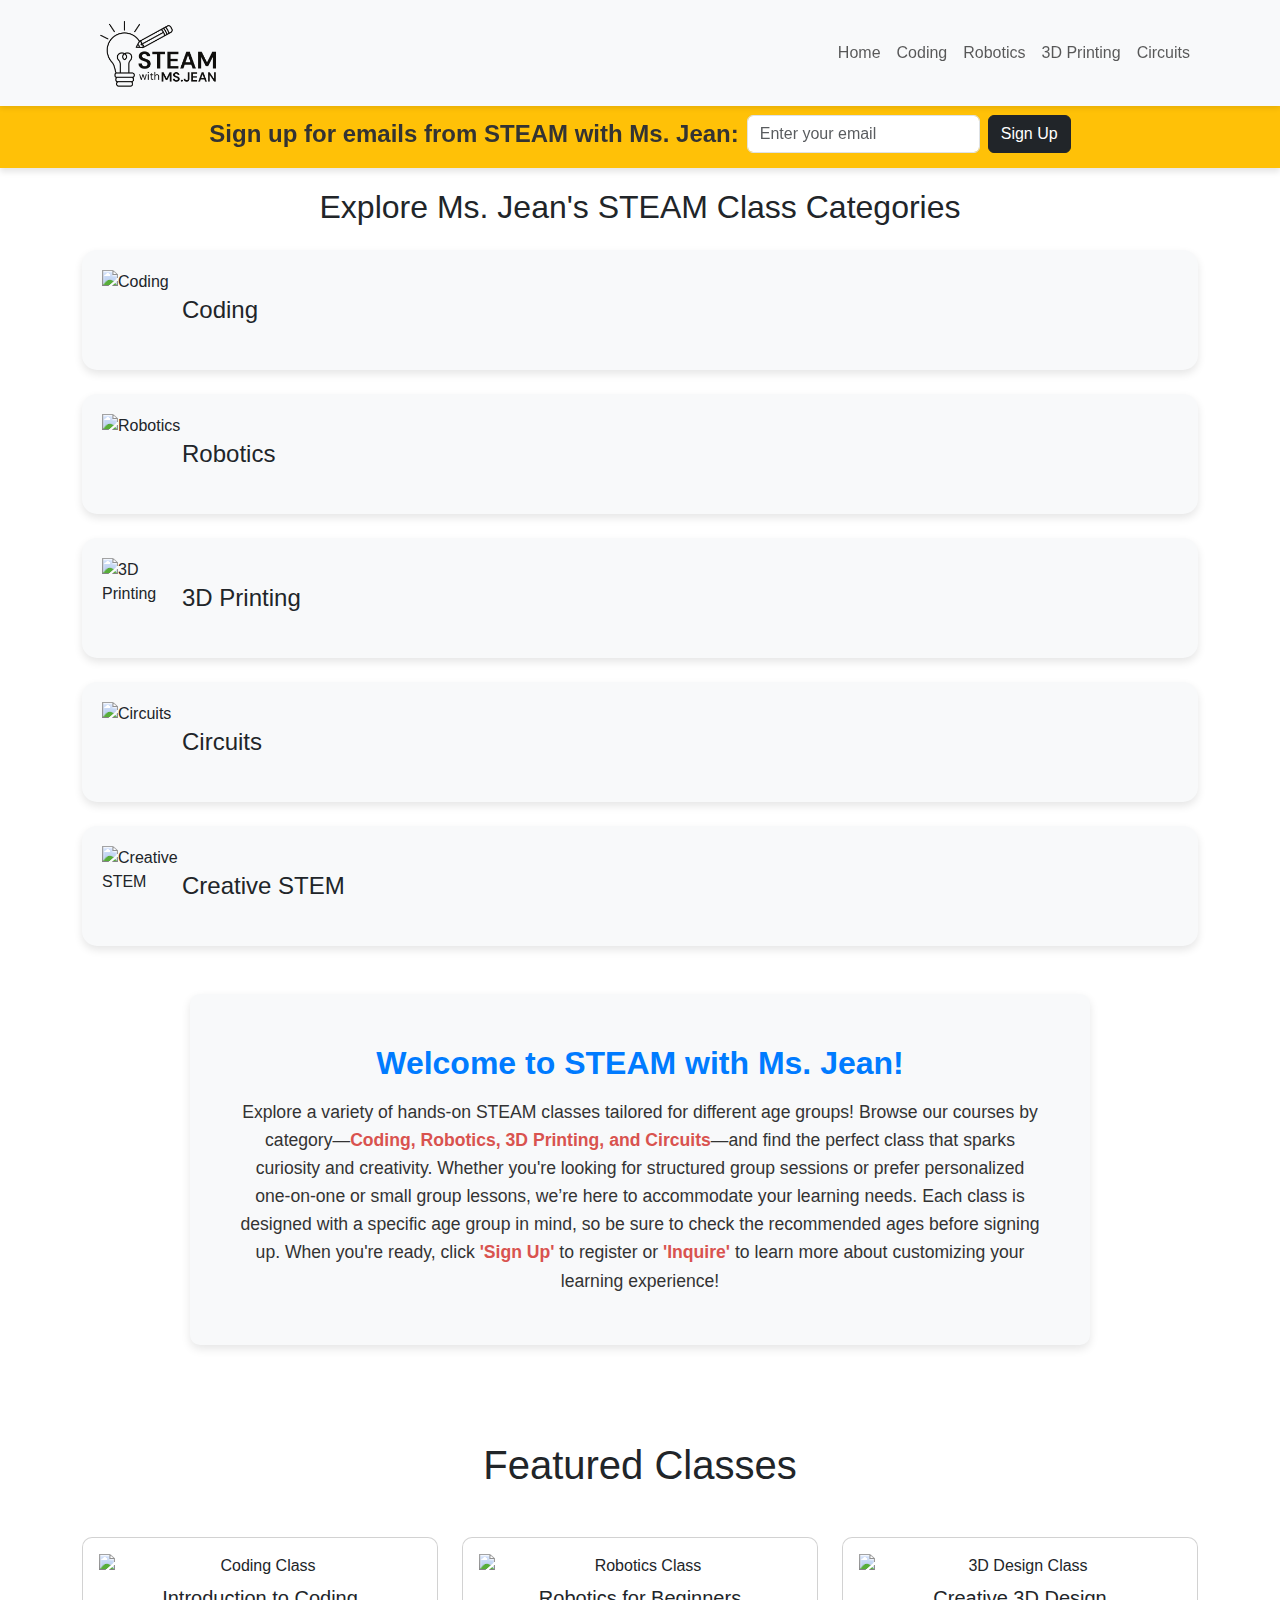
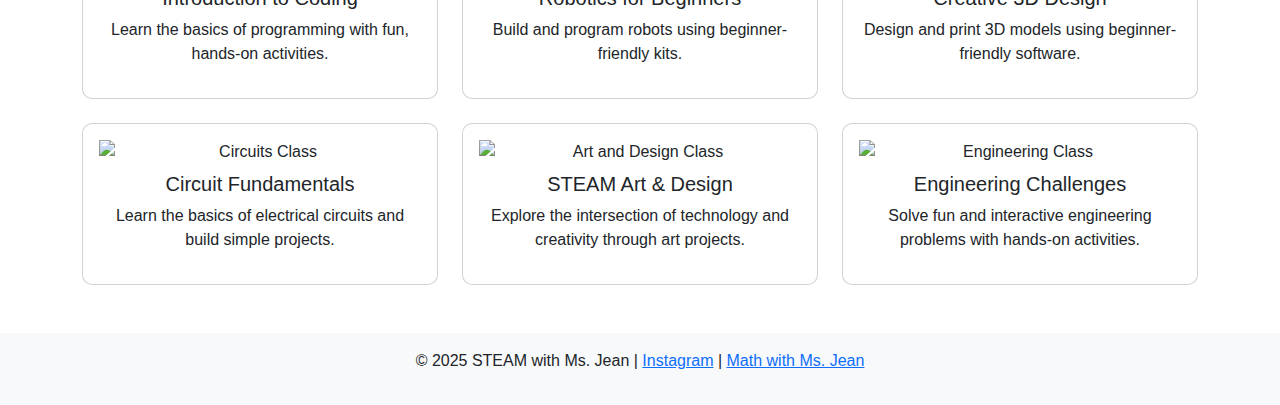
==== commit 9f3d5f26: "Update index.html" ====
--- a/index.html
+++ b/index.html
@@ -10,7 +10,6 @@
 </head>
 <body>
 
-    <nav id="universal-nav" role="banner" class="jsx-484116714 jsx-1110919725 nav nav--has-shadow nav--has-links "><div class="jsx-484116714 jsx-1110919725 nav__alignment nav__alignment--all"><div class="jsx-484116714 jsx-1110919725 nav__alignment"><div class="jsx-484116714 jsx-1110919725 nav__logo"><a class="jsx-484116714 jsx-1110919725 nav__logo-link" href="/"><img alt="KiwiCo, Inc." aria-label="KiwiCo, Inc." src="https://icdn.kiwico.com/site/search/kiwico-logo-horizontal.svg" class="jsx-484116714 jsx-1110919725 nav__logo-image"></a></div><ul class="jsx-484116714 jsx-1110919725 nav__desktop-links"><li class="jsx-484116714 jsx-1110919725"><button id="nav-dropdown-clubs" class="jsx-484116714 jsx-1110919725 nav__desktop-dropdown-trigger nav__desktop-dropdown-trigger--inactive"><p class="jsx-3273130957 jsx-2985952686 type type--color-default type-body type-body-d type--space-under-none type--lh-default type--align-left  type--block    type--sentence " style="color: currentcolor;">Clubs<span class="jsx-288d1d7bcfd32578 arrow arrow--down"><svg viewBox="0 0 14 8" version="1.1" xmlns="http://www.w3.org/2000/svg" height="8px" width="14px"><g class="arrow__path" transform="translate(-1.000000, -1.000000)" fill="currentColor" fill-rule="nonzero"><path d="M8,6.39074146 L13.4127089,1.36787198 C13.6151242,1.18003521 13.931486,1.19185346 14.1193228,1.39426878 C14.1282109,1.40384676 14.1367202,1.41376948 14.144831,1.42401407 L14.71306,2.14173263 C14.875043,2.34633012 14.8524393,2.64109373 14.6611549,2.81860124 L8,9 L1.33884507,2.81860124 C1.14756068,2.64109373 1.12495702,2.34633012 1.28694004,2.14173263 L1.85516901,1.42401407 C2.0265779,1.20751095 2.34104273,1.17095486 2.55754585,1.34236375 C2.56779044,1.35047456 2.57771316,1.35898383 2.58729114,1.36787198 L8,6.39074146 Z"></path></g></svg></span></p></button><div class="jsx-484116714 jsx-1110919725 nav__desktop-dropdown nav__desktop-dropdown--clubs nav__desktop-dropdown--closed"><div aria-hidden="true" class="rah-static rah-static--height-zero" style="height: 0px; overflow: hidden;"><div style="display: none;"><div class="jsx-484116714 jsx-1110919725"><div class="jsx-862453362"><ol class="jsx-862453362 clubs-grid"><li class="jsx-862453362"><a id="nav-link-panda" class="jsx-862453362 nav-link" href="/panda"><div class="jsx-2435486931 club club--outline"><div class="jsx-2435486931 club__logo"><img src="https://icdn.kiwico.com/logos/logo-panda-boxicon.svg" alt="null Crate Logo" height="30" width="30"></div><div class="jsx-2435486931 club__text"><p class="jsx-3273130957 jsx-2985952686 type type--color-default type-body type-body-d type--space-under-none type--lh-default type--align-left  type--block    type--sentence " style="font-weight: bold; font-size: 0.9375rem; line-height: 0.9375rem;">Panda Crate</p><p class="jsx-3273130957 jsx-2985952686 type type--color-secondary type-body type-body-S type--space-under-none type--lh-default type--align-left  type--block    type--sentence " style="line-height: 0.75rem;">Explore &amp; Discover</p></div><div class="jsx-2435486931 club__ages"><p class="jsx-3273130957 jsx-2985952686 type type--color-default type-body type-body-d type--space-under-none type--lh-default type--align-right  type--block    type--sentence "><span class="jsx-2435486931">0–36 months</span></p></div></div></a></li><li class="jsx-862453362"><a id="nav-link-sprout" class="jsx-862453362 nav-link" href="/sprout"><div class="jsx-2105605185 club club--outline"><div class="jsx-2105605185 club__logo"><svg width="30" height="30" viewBox="0 0 48 48" fill="none" xmlns="http://www.w3.org/2000/svg"><circle cx="24" cy="24" r="22.8" fill="white"></circle><path d="M24 0C10.783 0 0 10.831 0 23.9993C0 37.169 10.783 48 24 48C37.1701 48 48 37.2173 48 24.0007C47.9531 10.831 37.1701 0 24 0ZM39.0308 18.4657C38.1246 18.3704 36.6921 18.2267 34.6891 18.1314C33.1627 18.083 32.0175 18.1314 31.1583 18.2751C31.2067 18.3704 31.2067 18.4188 31.2536 18.5141C32.0645 20.7559 32.78 23.1429 32.9721 25.5285C33.258 28.8686 32.1612 32.3039 29.2507 34.1646C26.4838 35.9299 22.7609 36.2642 19.6598 35.1191C13.7903 32.9242 12.6935 26.1487 14.9354 20.948C15.6041 19.4686 16.4619 18.0375 17.2741 16.6065C18.2287 14.9364 19.0879 12.6945 20.8049 11.74C22.4266 10.8339 24.8137 10.7855 26.4354 11.7884C28.0102 12.7429 29.1554 14.2223 30.0146 15.844C34.0234 15.9393 39.2712 17.8 39.5102 17.8953C39.9867 18.0859 40.1788 18.1812 40.1304 18.3718C40.1304 18.6108 40.082 18.5624 39.0336 18.4671L39.0308 18.4657Z" fill="rgba(238, 193, 3, 1)"></path><path d="M26.0043 15.3163C25.7184 15.3646 25.4794 15.6975 25.5277 16.1271C25.5761 16.5083 25.862 16.7957 26.1963 16.7957C26.4822 16.7473 26.7212 16.4144 26.6729 15.9848C26.5776 15.5552 26.2916 15.2693 26.0043 15.3163Z" fill="rgba(238, 193, 3, 1)"></path></svg></div><div class="jsx-2105605185 club__text"><p class="jsx-3273130957 jsx-2985952686 type type--color-default type-body type-body-d type--space-under-none type--lh-default type--align-left  type--block    type--sentence " style="font-weight: bold; font-size: 0.9375rem; line-height: 0.9375rem;">KiwiCo Sprout</p><p class="jsx-3273130957 jsx-2985952686 type type--color-secondary type-body type-body-S type--space-under-none type--lh-default type--align-left  type--block    type--sentence " style="line-height: 0.75rem;">Play &amp; Learn</p></div><div class="jsx-2105605185 club__ages"><p class="jsx-3273130957 jsx-2985952686 type type--color-default type-body type-body-d type--space-under-none type--lh-default type--align-right  type--block    type--sentence "><span class="jsx-2105605185">Ages 3–5</span></p></div></div></a></li><li class="jsx-862453362"><a id="nav-link-labs" class="jsx-862453362 nav-link" href="/labs"><div class="jsx-1083003788 club club--outline"><div class="jsx-1083003788 club__summary"><div class="jsx-1083003788 club__logo"><svg width="48" height="48" viewBox="0 0 48 48" fill="none" xmlns="http://www.w3.org/2000/svg"><circle cx="24" cy="24" r="22.8" fill="white"></circle><path d="M24 0C10.783 0 0 10.831 0 23.9993C0 37.169 10.783 48 24 48C37.1701 48 48 37.2173 48 24.0007C47.9531 10.831 37.1701 0 24 0ZM39.0308 18.4657C38.1246 18.3704 36.6921 18.2267 34.6891 18.1314C33.1627 18.083 32.0175 18.1314 31.1583 18.2751C31.2067 18.3704 31.2067 18.4188 31.2536 18.5141C32.0645 20.7559 32.78 23.1429 32.9721 25.5285C33.258 28.8686 32.1612 32.3039 29.2507 34.1646C26.4838 35.9299 22.7609 36.2642 19.6598 35.1191C13.7903 32.9242 12.6935 26.1487 14.9354 20.948C15.6041 19.4686 16.4619 18.0375 17.2741 16.6065C18.2287 14.9364 19.0879 12.6945 20.8049 11.74C22.4266 10.8339 24.8137 10.7855 26.4354 11.7884C28.0102 12.7429 29.1554 14.2223 30.0146 15.844C34.0234 15.9393 39.2712 17.8 39.5102 17.8953C39.9867 18.0859 40.1788 18.1812 40.1304 18.3718C40.1304 18.6108 40.082 18.5624 39.0336 18.4671L39.0308 18.4657Z" fill="rgba(240, 88, 36, 1)"></path><path d="M26.0043 15.3163C25.7184 15.3646 25.4794 15.6975 25.5277 16.1271C25.5761 16.5083 25.862 16.7957 26.1963 16.7957C26.4822 16.7473 26.7212 16.4144 26.6729 15.9848C26.5776 15.5552 26.2916 15.2693 26.0043 15.3163Z" fill="rgba(240, 88, 36, 1)"></path></svg></div><div class="jsx-1083003788 club__text"><p class="jsx-3273130957 jsx-2985952686 type type--color-default type-body type-body-d type--space-under-none type--lh-default type--align-left  type--block    type--sentence " style="font-weight: bold; font-size: 0.9375rem; line-height: 0.9375rem;">KiwiCo Labs</p><p class="jsx-3273130957 jsx-2985952686 type type--color-secondary type-body type-body-S type--space-under-none type--lh-default type--align-left  type--block    type--sentence " style="line-height: 0.75rem;">Science &amp; Engineering</p></div><div class="jsx-1083003788 club__ages"><p class="jsx-3273130957 jsx-2985952686 type type--color-default type-body type-body-d type--space-under-none type--lh-default type--align-right  type--block    type--sentence ">Ages 6–16+</p></div></div><hr class="jsx-1083003788 parting-line"><ol class="jsx-1083003788 club__subcategories"><li class="jsx-1083003788 club__subcategory"><div class="jsx-1083003788" href="/labs/1"><p class="jsx-1083003788 subcategory__age">Ages 6–8</p><p class="jsx-1083003788 subcategory__topic">Science</p></div></li><li class="jsx-1083003788 club__subcategory"><div class="jsx-1083003788" href="/labs/2"><p class="jsx-1083003788 subcategory__age">Ages 9–11</p><p class="jsx-1083003788 subcategory__topic">Engineering</p></div></li><li class="jsx-1083003788 club__subcategory"><div class="jsx-1083003788" href="/labs/3"><p class="jsx-1083003788 subcategory__age">Ages 12–16+</p><p class="jsx-1083003788 subcategory__topic">Invention</p></div></li></ol></div></a></li><li class="jsx-862453362"><a id="nav-link-world" class="jsx-862453362 nav-link" href="/world"><div class="jsx-3895936319 club club--outline"><div class="jsx-3895936319 club__logo"><svg width="30" height="30" viewBox="0 0 48 48" fill="none" xmlns="http://www.w3.org/2000/svg"><circle cx="24" cy="24" r="22.8" fill="white"></circle><path d="M24 0C10.783 0 0 10.831 0 23.9993C0 37.169 10.783 48 24 48C37.1701 48 48 37.2173 48 24.0007C47.9531 10.831 37.1701 0 24 0ZM39.0308 18.4657C38.1246 18.3704 36.6921 18.2267 34.6891 18.1314C33.1627 18.083 32.0175 18.1314 31.1583 18.2751C31.2067 18.3704 31.2067 18.4188 31.2536 18.5141C32.0645 20.7559 32.78 23.1429 32.9721 25.5285C33.258 28.8686 32.1612 32.3039 29.2507 34.1646C26.4838 35.9299 22.7609 36.2642 19.6598 35.1191C13.7903 32.9242 12.6935 26.1487 14.9354 20.948C15.6041 19.4686 16.4619 18.0375 17.2741 16.6065C18.2287 14.9364 19.0879 12.6945 20.8049 11.74C22.4266 10.8339 24.8137 10.7855 26.4354 11.7884C28.0102 12.7429 29.1554 14.2223 30.0146 15.844C34.0234 15.9393 39.2712 17.8 39.5102 17.8953C39.9867 18.0859 40.1788 18.1812 40.1304 18.3718C40.1304 18.6108 40.082 18.5624 39.0336 18.4671L39.0308 18.4657Z" fill="rgba(91, 198, 206, 1)"></path><path d="M26.0043 15.3163C25.7184 15.3646 25.4794 15.6975 25.5277 16.1271C25.5761 16.5083 25.862 16.7957 26.1963 16.7957C26.4822 16.7473 26.7212 16.4144 26.6729 15.9848C26.5776 15.5552 26.2916 15.2693 26.0043 15.3163Z" fill="rgba(91, 198, 206, 1)"></path></svg></div><div class="jsx-3895936319 club__text"><p class="jsx-3273130957 jsx-2985952686 type type--color-default type-body type-body-d type--space-under-none type--lh-default type--align-left  type--block    type--sentence " style="font-weight: bold; font-size: 0.9375rem; line-height: 0.9375rem;">KiwiCo World</p><p class="jsx-3273130957 jsx-2985952686 type type--color-secondary type-body type-body-S type--space-under-none type--lh-default type--align-left  type--block    type--sentence " style="line-height: 0.75rem;">Geography &amp; Culture</p></div><div class="jsx-3895936319 club__ages"><p class="jsx-3273130957 jsx-2985952686 type type--color-default type-body type-body-d type--space-under-none type--lh-default type--align-right  type--block    type--sentence "><span class="jsx-3895936319">Ages 6–12+</span></p></div></div></a></li><li class="jsx-862453362"><a id="nav-link-studio" class="jsx-862453362 nav-link" href="/studio"><div class="jsx-396642866 club club--outline"><div class="jsx-396642866 club__logo"><svg width="30" height="30" viewBox="0 0 48 48" fill="none" xmlns="http://www.w3.org/2000/svg"><circle cx="24" cy="24" r="22.8" fill="white"></circle><path d="M24 0C10.783 0 0 10.831 0 23.9993C0 37.169 10.783 48 24 48C37.1701 48 48 37.2173 48 24.0007C47.9531 10.831 37.1701 0 24 0ZM39.0308 18.4657C38.1246 18.3704 36.6921 18.2267 34.6891 18.1314C33.1627 18.083 32.0175 18.1314 31.1583 18.2751C31.2067 18.3704 31.2067 18.4188 31.2536 18.5141C32.0645 20.7559 32.78 23.1429 32.9721 25.5285C33.258 28.8686 32.1612 32.3039 29.2507 34.1646C26.4838 35.9299 22.7609 36.2642 19.6598 35.1191C13.7903 32.9242 12.6935 26.1487 14.9354 20.948C15.6041 19.4686 16.4619 18.0375 17.2741 16.6065C18.2287 14.9364 19.0879 12.6945 20.8049 11.74C22.4266 10.8339 24.8137 10.7855 26.4354 11.7884C28.0102 12.7429 29.1554 14.2223 30.0146 15.844C34.0234 15.9393 39.2712 17.8 39.5102 17.8953C39.9867 18.0859 40.1788 18.1812 40.1304 18.3718C40.1304 18.6108 40.082 18.5624 39.0336 18.4671L39.0308 18.4657Z" fill="rgba(42, 112, 147, 1)"></path><path d="M26.0043 15.3163C25.7184 15.3646 25.4794 15.6975 25.5277 16.1271C25.5761 16.5083 25.862 16.7957 26.1963 16.7957C26.4822 16.7473 26.7212 16.4144 26.6729 15.9848C26.5776 15.5552 26.2916 15.2693 26.0043 15.3163Z" fill="rgba(42, 112, 147, 1)"></path></svg></div><div class="jsx-396642866 club__text"><p class="jsx-3273130957 jsx-2985952686 type type--color-default type-body type-body-d type--space-under-none type--lh-default type--align-left  type--block    type--sentence " style="font-weight: bold; font-size: 0.9375rem; line-height: 0.9375rem;">KiwiCo Studio</p><p class="jsx-3273130957 jsx-2985952686 type type--color-secondary type-body type-body-S type--space-under-none type--lh-default type--align-left  type--block    type--sentence " style="line-height: 0.75rem;">Art &amp; Design</p></div><div class="jsx-396642866 club__ages"><p class="jsx-3273130957 jsx-2985952686 type type--color-default type-body type-body-d type--space-under-none type--lh-default type--align-right  type--block    type--sentence "><span class="jsx-396642866">Ages 9–18+</span></p></div></div></a></li></ol><button class="jsx-862453362 explanation-button">Looking for Kiwi Crate, Tinker Crate...?</button></div></div></div></div></div></li><li class="jsx-484116714 jsx-1110919725"><button id="nav-dropdown-ages" class="jsx-484116714 jsx-1110919725 nav__desktop-dropdown-trigger nav__desktop-dropdown-trigger--inactive"><p class="jsx-3273130957 jsx-2985952686 type type--color-default type-body type-body-d type--space-under-none type--lh-default type--align-left  type--block    type--sentence " style="color: currentcolor;">Ages<span class="jsx-288d1d7bcfd32578 arrow arrow--down"><svg viewBox="0 0 14 8" version="1.1" xmlns="http://www.w3.org/2000/svg" height="8px" width="14px"><g class="arrow__path" transform="translate(-1.000000, -1.000000)" fill="currentColor" fill-rule="nonzero"><path d="M8,6.39074146 L13.4127089,1.36787198 C13.6151242,1.18003521 13.931486,1.19185346 14.1193228,1.39426878 C14.1282109,1.40384676 14.1367202,1.41376948 14.144831,1.42401407 L14.71306,2.14173263 C14.875043,2.34633012 14.8524393,2.64109373 14.6611549,2.81860124 L8,9 L1.33884507,2.81860124 C1.14756068,2.64109373 1.12495702,2.34633012 1.28694004,2.14173263 L1.85516901,1.42401407 C2.0265779,1.20751095 2.34104273,1.17095486 2.55754585,1.34236375 C2.56779044,1.35047456 2.57771316,1.35898383 2.58729114,1.36787198 L8,6.39074146 Z"></path></g></svg></span></p></button><div class="jsx-484116714 jsx-1110919725 nav__desktop-dropdown "><div aria-hidden="true" class="rah-static rah-static--height-zero" style="height: 0px; overflow: hidden;"><div style="display: none;"><ol class="jsx-484116714 jsx-1110919725 nav__desktop-ages"><ol class="jsx-1995451178 ages"><li class="jsx-1995451178"><a class="jsx-1995451178 age-link" href="/us/store/cp/0-3-years-old"><img src="https://icdn.kiwico.com/site/store/icons/0-3.svg" alt="Shop by age 0–3+ years old" class="jsx-1995451178 age-icon"><p class="jsx-3273130957 jsx-2985952686 type type--color-default type-body type-body-d type--space-under-none type--lh-default type--align-left  type--block    type--sentence " style="color: inherit;">0–3+ years</p></a></li><li class="jsx-1995451178"><a class="jsx-1995451178 age-link" href="/us/store/cp/3-6-years-old"><img src="https://icdn.kiwico.com/site/store/icons/3-6.svg" alt="Shop by age 3–6+ years old" class="jsx-1995451178 age-icon"><p class="jsx-3273130957 jsx-2985952686 type type--color-default type-body type-body-d type--space-under-none type--lh-default type--align-left  type--block    type--sentence " style="color: inherit;">3–6+ years</p></a></li><li class="jsx-1995451178"><a class="jsx-1995451178 age-link" href="/us/store/cp/6-9-years-old"><img src="https://icdn.kiwico.com/site/store/icons/6-9.svg" alt="Shop by age 6–9+ years old" class="jsx-1995451178 age-icon"><p class="jsx-3273130957 jsx-2985952686 type type--color-default type-body type-body-d type--space-under-none type--lh-default type--align-left  type--block    type--sentence " style="color: inherit;">6–9+ years</p></a></li><li class="jsx-1995451178"><a class="jsx-1995451178 age-link" href="/us/store/cp/9-12-years-old"><img src="https://icdn.kiwico.com/site/store/icons/9-12.svg" alt="Shop by age 9–12+ years old" class="jsx-1995451178 age-icon"><p class="jsx-3273130957 jsx-2985952686 type type--color-default type-body type-body-d type--space-under-none type--lh-default type--align-left  type--block    type--sentence " style="color: inherit;">9–12+ years</p></a></li><li class="jsx-1995451178"><a class="jsx-1995451178 age-link" href="/us/store/cp/12-plus-years-old"><img src="https://icdn.kiwico.com/site/store/icons/12%2B.svg" alt="Shop by age 12–18+ years old" class="jsx-1995451178 age-icon"><p class="jsx-3273130957 jsx-2985952686 type type--color-default type-body type-body-d type--space-under-none type--lh-default type--align-left  type--block    type--sentence " style="color: inherit;">12–18+ years</p></a></li></ol></ol></div></div></div></li><li class="jsx-484116714 jsx-1110919725"><button id="nav-dropdown-categories" class="jsx-484116714 jsx-1110919725 nav__desktop-dropdown-trigger nav__desktop-dropdown-trigger--inactive"><p class="jsx-3273130957 jsx-2985952686 type type--color-default type-body type-body-d type--space-under-none type--lh-default type--align-left  type--block    type--sentence " style="color: currentcolor;">Categories<span class="jsx-288d1d7bcfd32578 arrow arrow--down"><svg viewBox="0 0 14 8" version="1.1" xmlns="http://www.w3.org/2000/svg" height="8px" width="14px"><g class="arrow__path" transform="translate(-1.000000, -1.000000)" fill="currentColor" fill-rule="nonzero"><path d="M8,6.39074146 L13.4127089,1.36787198 C13.6151242,1.18003521 13.931486,1.19185346 14.1193228,1.39426878 C14.1282109,1.40384676 14.1367202,1.41376948 14.144831,1.42401407 L14.71306,2.14173263 C14.875043,2.34633012 14.8524393,2.64109373 14.6611549,2.81860124 L8,9 L1.33884507,2.81860124 C1.14756068,2.64109373 1.12495702,2.34633012 1.28694004,2.14173263 L1.85516901,1.42401407 C2.0265779,1.20751095 2.34104273,1.17095486 2.55754585,1.34236375 C2.56779044,1.35047456 2.57771316,1.35898383 2.58729114,1.36787198 L8,6.39074146 Z"></path></g></svg></span></p></button><div class="jsx-484116714 jsx-1110919725 nav__desktop-dropdown  "><div aria-hidden="true" class="rah-static rah-static--height-zero" style="height: 0px; overflow: hidden;"><div style="display: none;"><ol class="jsx-484116714 jsx-1110919725 nav__desktop-categories"><div class="jsx-847073896 categories-wrapper"><ol class="jsx-847073896 categories categories--top"><li class="jsx-847073896"><a class="jsx-847073896 category-link" href="/us/store/cp/all"><p class="jsx-3273130957 jsx-2985952686 type type--color-default type-body type-body-d type--space-under-none type--lh-default type--align-left  type--block    type--sentence " style="color: inherit;">Shop all</p></a></li><li class="jsx-847073896"><a class="jsx-847073896 category-link" href="/us/store/cp/best-sellers"><p class="jsx-3273130957 jsx-2985952686 type type--color-default type-body type-body-d type--space-under-none type--lh-default type--align-left  type--block    type--sentence " style="color: inherit;">Best Sellers</p></a></li><li class="jsx-847073896"><a class="jsx-847073896 category-link" href="/us/store/cp/nature-kits"><p class="jsx-3273130957 jsx-2985952686 type type--color-default type-body type-body-d type--space-under-none type--lh-default type--align-left  type--block    type--sentence " style="color: inherit;">Nature</p></a></li><li class="jsx-847073896"><a class="jsx-847073896 category-link" href="/us/store/cp/easter-basket-gifts"><p class="jsx-3273130957 jsx-2985952686 type type--color-default type-body type-body-d type--space-under-none type--lh-default type--align-left  type--block    type--sentence " style="color: inherit;">Easter</p></a></li><li class="jsx-847073896"><a class="jsx-847073896 category-link" href="/us/store/cp/sale"><p class="jsx-3273130957 jsx-2985952686 type type--color-default type-body type-body-d type--space-under-none type--lh-default type--align-left  type--block    type--sentence " style="color: inherit;">Sale</p></a></li></ol><ol class="jsx-847073896 categories categories--right"><li class="jsx-847073896"><a class="jsx-847073896 category-link" href="/us/store/cp/science-engineering"><p class="jsx-3273130957 jsx-2985952686 type type--color-default type-body type-body-d type--space-under-none type--lh-default type--align-left  type--block    type--sentence " style="color: inherit;">Science &amp; Engineering</p></a></li><li class="jsx-847073896"><a class="jsx-847073896 category-link" href="/us/store/cp/art-kits"><p class="jsx-3273130957 jsx-2985952686 type type--color-default type-body type-body-d type--space-under-none type--lh-default type--align-left  type--block    type--sentence " style="color: inherit;">Art &amp; Design</p></a></li><li class="jsx-847073896"><a class="jsx-847073896 category-link" href="/us/store/cp/pretend-play-toys"><p class="jsx-3273130957 jsx-2985952686 type type--color-default type-body type-body-d type--space-under-none type--lh-default type--align-left  type--block    type--sentence " style="color: inherit;">Pretend Play</p></a></li><li class="jsx-847073896"><a class="jsx-847073896 category-link" href="/us/store/cp/baby-and-toddler"><p class="jsx-3273130957 jsx-2985952686 type type--color-default type-body type-body-d type--space-under-none type--lh-default type--align-left  type--block    type--sentence " style="color: inherit;">Baby &amp; Toddler </p></a></li><li class="jsx-847073896"><a class="jsx-847073896 category-link" href="/us/store/cp/book-gift-sets"><p class="jsx-3273130957 jsx-2985952686 type type--color-default type-body type-body-d type--space-under-none type--lh-default type--align-left  type--block    type--sentence " style="color: inherit;">Books</p></a></li></ol></div></ol></div></div></div></li><li class="jsx-484116714 jsx-1110919725"><button id="nav-dropdown-gifting" class="jsx-484116714 jsx-1110919725 nav__desktop-dropdown-trigger nav__desktop-dropdown-trigger--inactive"><p class="jsx-3273130957 jsx-2985952686 type type--color-default type-body type-body-d type--space-under-none type--lh-default type--align-left  type--block    type--sentence " style="color: currentcolor;">Gifting<span class="jsx-288d1d7bcfd32578 arrow arrow--down"><svg viewBox="0 0 14 8" version="1.1" xmlns="http://www.w3.org/2000/svg" height="8px" width="14px"><g class="arrow__path" transform="translate(-1.000000, -1.000000)" fill="currentColor" fill-rule="nonzero"><path d="M8,6.39074146 L13.4127089,1.36787198 C13.6151242,1.18003521 13.931486,1.19185346 14.1193228,1.39426878 C14.1282109,1.40384676 14.1367202,1.41376948 14.144831,1.42401407 L14.71306,2.14173263 C14.875043,2.34633012 14.8524393,2.64109373 14.6611549,2.81860124 L8,9 L1.33884507,2.81860124 C1.14756068,2.64109373 1.12495702,2.34633012 1.28694004,2.14173263 L1.85516901,1.42401407 C2.0265779,1.20751095 2.34104273,1.17095486 2.55754585,1.34236375 C2.56779044,1.35047456 2.57771316,1.35898383 2.58729114,1.36787198 L8,6.39074146 Z"></path></g></svg></span></p></button><div class="jsx-484116714 jsx-1110919725 nav__desktop-dropdown "><div aria-hidden="true" class="rah-static rah-static--height-zero" style="height: 0px; overflow: hidden;"><div style="display: none;"><div class="jsx-484116714 jsx-1110919725 nav__desktop-text nav__desktop-gifting"><ol class="jsx-1113832158 nav-links"><li class="jsx-1113832158"><a class="jsx-1113832158 nav-link" href="/gift-guide"><p class="jsx-3273130957 jsx-2985952686 type type--color-default type-body type-body-d type--space-under-none type--lh-default type--align-left  type--block    type--sentence " style="color: inherit;">Gift Guide</p></a></li><li class="jsx-1113832158"><a class="jsx-1113832158 nav-link" href="/baby-registry"><p class="jsx-3273130957 jsx-2985952686 type type--color-default type-body type-body-d type--space-under-none type--lh-default type--align-left  type--block    type--sentence " style="color: inherit;">Baby Registry</p></a></li><li class="jsx-1113832158"><a class="jsx-1113832158 nav-link" href="/gift-card"><p class="jsx-3273130957 jsx-2985952686 type type--color-default type-body type-body-d type--space-under-none type--lh-default type--align-left  type--block    type--sentence " style="color: inherit;">Buy a Gift Card</p></a></li><li class="jsx-1113832158"><a class="jsx-1113832158 nav-link" href="/redeem"><p class="jsx-3273130957 jsx-2985952686 type type--color-default type-body type-body-d type--space-under-none type--lh-default type--align-left  type--block    type--sentence " style="color: inherit;">Redeem a Gift Card</p></a></li></ol></div></div></div></div></li><li class="jsx-484116714 jsx-1110919725"><a id="nav-link-education" href="https://education.kiwico.com" class="jsx-484116714 jsx-1110919725 nav__desktop-dropdown-trigger nav__desktop-education"><p class="jsx-3273130957 jsx-2985952686 type type--color-default type-body type-body-d type--space-under-none type--lh-default type--align-left  type--block    type--sentence " style="color: currentcolor;">Education</p></a></li></ul></div><div class="jsx-484116714 jsx-1110919725 nav__alignment"><div class="jsx-415793300 nav__search nav__search--collapsed nav__search--expandable"><div class="jsx-415793300 nav__search-button"><button id="search-magnifier" tabindex="-1" class="jsx-3540096974 search-toggle__container search--default" disabled=""><span aria-label="Magnifier icon to open site-wide search" class="jsx-3540096974 magnifier-icon"><svg width="24" height="24" viewBox="0 0 24 24" fill="none" xmlns="http://www.w3.org/2000/svg"><circle cx="11.5" cy="10.5" r="6.5" stroke="rgb(68,68,68)" stroke-width="2" stroke-linecap="round" stroke-linejoin="round"></circle><line x1="16.4142" y1="16" x2="20" y2="19.5858" stroke="rgb(68,68,68)" stroke-width="2" stroke-linecap="round" stroke-linejoin="round"></line></svg></span></button></div><div class="jsx-415793300 nav__search-bar"><div class="jsx-530479271 search__field search__field--navigation"><input autocomplete="off" id="search" maxlength="128" name="q" placeholder="Search KiwiCo" type="search" class="jsx-530479271 search__input search__input--global" value=""><a id="search-icon" class="jsx-530479271 search__icon" href="/search?query="><svg data-name="Group 97607" xmlns="http://www.w3.org/2000/svg" width="11.844081632653062px" height="12px" viewBox="0 0 11.844081632653062 12" opacity="1" class="jsx-2303740964 "><g data-name="Group 94615" class="jsx-2303740964 icon"><g data-name="Group 96525" transform="translate(0 0)" class="jsx-2303740964"><path data-name="Union 2" d="M12.756,14.406,9.683,11.334a1,1,0,0,1-.186-.256,6.078,6.078,0,1,1,1.429-1.369,1,1,0,0,1,.218.165l3.073,3.073a1,1,0,0,1,0,1.415l-.046.046a1,1,0,0,1-1.415,0ZM1.961,6.07A4.109,4.109,0,1,0,6.07,1.961,4.114,4.114,0,0,0,1.961,6.07Z" fill="rgb(68,68,68)" class="jsx-2303740964"></path><circle data-name="Ellipse 168" cx="5.5" cy="5.5" r="5.5" transform="translate(0.126 0.076)" fill="none" class="jsx-2303740964"></circle></g><path data-name="Exclusion 3" d="M6.07,12.14a6.07,6.07,0,1,1,6.07-6.07A6.077,6.077,0,0,1,6.07,12.14Zm0-10.179A4.109,4.109,0,1,0,10.179,6.07,4.113,4.113,0,0,0,6.07,1.961Z" transform="translate(0)" fill="rgb(68,68,68)" class="jsx-2303740964"></path></g></svg></a></div><div class="jsx-415793300 nav__search-close"><button type="button" aria-label="Close" disabled="" class="jsx-3978456737 close close--default" style="position: static; color: currentcolor; opacity: 1;"><span aria-hidden="true" class="jsx-3978456737 letter-x">×</span></button></div></div></div><div class="jsx-484116714 jsx-1110919725 nav__country-currency"><div class="jsx-1246379566 country-toggle country-toggle--seamless country-toggle--new"><button id="country-dropdown--nav" class="jsx-1246379566 country-toggle__trigger country-toggle__trigger--seamless country-toggle__trigger--trigger-width country-toggle__trigger--closed country-toggle__trigger--cannot-minimize"><span class="jsx-3273130957 jsx-2985952686 type type--color-default type-body type-body-s type--space-under-none type--lh-default type--align-left  type--block    type--sentence " style="font-weight: normal;"><span class="jsx-1246379566 country-toggle__trigger-content trigger-content"><span class="jsx-1246379566 country-toggle__trigger-content-alignment"><img src="https://icdn.kiwico.com/country_flags/us.svg" alt="Country Flag" class="jsx-1246379566 country-toggle__flag country-toggle__flag--smaller"><span class="jsx-1246379566 country-toggle__currency-name">USD</span><span class="jsx-1246379566 country-toggle__currency-symbol">($)</span></span><span class="jsx-1246379566 country-toggle__trigger-arrow"><svg viewBox="0 0 14 8" version="1.1" xmlns="http://www.w3.org/2000/svg" height="8px" width="14px" style="max-width: 100%;"><g class="arrow__path" transform="translate(-1.000000, -1.000000)" fill="currentColor" fill-rule="nonzero"><path d="M8,6.39074146 L13.4127089,1.36787198 C13.6151242,1.18003521 13.931486,1.19185346 14.1193228,1.39426878 C14.1282109,1.40384676 14.1367202,1.41376948 14.144831,1.42401407 L14.71306,2.14173263 C14.875043,2.34633012 14.8524393,2.64109373 14.6611549,2.81860124 L8,9 L1.33884507,2.81860124 C1.14756068,2.64109373 1.12495702,2.34633012 1.28694004,2.14173263 L1.85516901,1.42401407 C2.0265779,1.20751095 2.34104273,1.17095486 2.55754585,1.34236375 C2.56779044,1.35047456 2.57771316,1.35898383 2.58729114,1.36787198 L8,6.39074146 Z"></path></g></svg></span></span></span></button><form class="jsx-1246379566 country-toggle__content country-toggle__content--closed country-toggle__content--right country-toggle__content--down country-toggle__content--white"><div aria-hidden="true" class="rah-static rah-static--height-zero" style="height: 0px; overflow: hidden;"><div style="display: none;"><div class="jsx-3691794541 jsx-2418264340 jsx-3377048265 space-under--small"><label for="country" class="jsx-3691794541 jsx-2418264340 jsx-3377048265 form__wrapper       form__wrapper--join-none form__wrapper--join-divider-none form__wrapper--border-solid "><p class="jsx-3273130957 jsx-2985952686 type type--color-default type-body type-body-S type--space-under-none type--lh-default type--align-left  type--block    type--sentence ">Delivery country/region</p><select type="text" placeholder="Delivery country/region" id="country" name="country" class="jsx-3691794541 jsx-2418264340 jsx-3377048265 form__field form__field--select shipping-country"><option value="">Select one</option><option value="AU">Australia</option><option value="AT">Austria</option><option value="BE">Belgium</option><option value="BG">Bulgaria</option><option value="CA">Canada</option><option value="HR">Croatia</option><option value="CY">Cyprus</option><option value="CZ">Czech Republic</option><option value="DK">Denmark</option><option value="EE">Estonia</option><option value="FI">Finland</option><option value="FR">France</option><option value="DE">Germany</option><option value="GR">Greece</option><option value="HK">Hong Kong SAR</option><option value="HU">Hungary</option><option value="IS">Iceland</option><option value="IE">Ireland</option><option value="IL">Israel</option><option value="IT">Italy</option><option value="JP">Japan</option><option value="LV">Latvia</option><option value="LI">Liechtenstein</option><option value="LT">Lithuania</option><option value="LU">Luxembourg</option><option value="MT">Malta</option><option value="NL">Netherlands</option><option value="NZ">New Zealand</option><option value="NO">Norway</option><option value="PL">Poland</option><option value="PT">Portugal</option><option value="RO">Romania</option><option value="SG">Singapore</option><option value="KR">South Korea</option><option value="SK">Slovakia</option><option value="SI">Slovenia</option><option value="ES">Spain</option><option value="SE">Sweden</option><option value="CH">Switzerland</option><option value="TR">Turkey</option><option value="GB">United Kingdom</option><option value="US">United States</option></select></label></div><div class="jsx-3691794541 jsx-2418264340 jsx-3377048265 space-under--small"><label for="currency" class="jsx-3691794541 jsx-2418264340 jsx-3377048265 form__wrapper       form__wrapper--join-none form__wrapper--join-divider-none form__wrapper--border-solid "><p class="jsx-3273130957 jsx-2985952686 type type--color-default type-body type-body-S type--space-under-none type--lh-default type--align-left  type--block    type--sentence ">Currency</p><select type="text" placeholder="Currency" id="currency" name="dcurr" class="jsx-3691794541 jsx-2418264340 jsx-3377048265 form__field form__field--select country-currency"><option value="">Select one</option><option value="USD">USD ($)</option><option value="CAD">CAD (CA$)</option><option value="AUD">AUD (A$)</option><option value="NZD">NZD (NZ$)</option><option value="GBP">GBP (£)</option><option value="EUR">EUR (€)</option><option value="HKD">HKD (HK$)</option><option value="SGD">SGD (S$)</option><option value="JPY">YEN (¥)</option><option value="KRW">WON (₩)</option><option value="RON">RON (lei)</option><option value="CHF">CHF (Fr)</option><option value="PLN">PLN (zł)</option><option value="NOK">NOK (kr)</option><option value="ILS">ILS (₪)</option><option value="ISK">ISK (kr)</option><option value="HUF">HUF (Ft)</option><option value="DKK">DKK (kr)</option><option value="BGN">BGN (лв)</option></select></label></div></div></div></form></div></div><div class="jsx-484116714 jsx-1110919725"><a class="jsx-484116714 jsx-1110919725 nav__desktop-dropdown-trigger nav__desktop-dropdown-trigger--account account-trigger" href="/login"><p class="jsx-3273130957 jsx-2985952686 type type--color-default type-body type-body-d type--space-under-none type--lh-default type--align-left  type--block    type--sentence " style="align-items: center; color: currentcolor; display: flex; font-size: 0.9375rem; line-height: 1.4;"><span class="jsx-484116714 jsx-1110919725 nav__menu-item-icon nav__menu-item-icon--user nav__menu-item-icon--user-desktop"><svg width="9.9" height="12" viewBox="-0.25 -0.25 15.5 18.5" fill="none" xmlns="http://www.w3.org/2000/svg" class="jsx-3567581023"><g class="jsx-3567581023 icon"><path d="M7.42096 0C4.98135 0 2.9922 1.99468 2.9922 4.4332C2.9922 6.87393 4.98471 8.86641 7.4254 8.86641C9.8661 8.86641 11.8586 6.8739 11.8586 4.4332C11.8586 1.99251 9.8661 0 7.4254 0H7.42096ZM7.42096 1.3229H7.4253C9.15082 1.3229 10.5355 2.70768 10.5355 4.43312C10.5355 6.15856 9.15074 7.54334 7.4253 7.54334C5.69977 7.54334 4.31508 6.15856 4.31508 4.43312C4.31508 2.70868 5.69752 1.3229 7.42096 1.3229ZM4.84133 9.72063C2.17054 9.72063 0 11.8911 0 14.5608V15.8219C0 16.3005 0.0466655 16.791 0.324496 17.2414C0.601231 17.6918 1.17208 18 1.78848 18H13.0619C13.6784 18 14.2481 17.6918 14.5248 17.2414C14.8016 16.791 14.8482 16.3005 14.8482 15.8219V14.5608C14.8482 11.8901 12.6778 9.72063 10.008 9.72063H4.84133ZM4.84133 11.0435H10.0083C11.9682 11.0435 13.5255 12.6009 13.5255 14.5608V15.8218C13.5255 16.181 13.4593 16.448 13.3985 16.5468C13.3377 16.6455 13.3453 16.6759 13.0621 16.6759H1.78864C1.5054 16.6759 1.5119 16.6455 1.45114 16.5468C1.39037 16.448 1.32417 16.181 1.32417 15.8218V14.5608C1.32417 12.6008 2.88143 11.0435 4.84133 11.0435Z" fill="currentColor" stroke="currentColor" stroke-width="0.75" class="jsx-3567581023"></path></g></svg></span><span class="jsx-484116714 jsx-1110919725 nav__account-trigger-text">Sign in</span></p></a></div><a rel="nofollow" aria-label="View Cart" class="jsx-484116714 jsx-1110919725 nav__cart-link nav__desktop-dropdown-trigger" href="/kt/cart"><svg width="24" height="24" viewBox="0 0 24 24" fill="none" xmlns="http://www.w3.org/2000/svg"><circle cx="4.97461" cy="18.9441" r="2.125" fill="white" stroke="rgb(68,68,68)" stroke-width="1.75"></circle><circle cx="15.4746" cy="18.9441" r="2.125" fill="white" stroke="rgb(68,68,68)" stroke-width="1.75"></circle><path d="M1.42163 6.04175L3.41382 14.2937H16.717L18.7102 6.04175H1.42163Z" stroke="rgb(68,68,68)" stroke-width="1.75" stroke-linejoin="round"></path><path d="M16.7178 14.2932L18.7109 6.04126L19.7246 2.05591H22.5786" stroke="rgb(68,68,68)" stroke-width="1.75" stroke-linecap="round" stroke-linejoin="round"></path></svg></a></div></div></nav>
     <!-- Navbar -->
     <nav class="navbar navbar-expand-lg navbar-light bg-light fixed-top">
         <div class="container">
